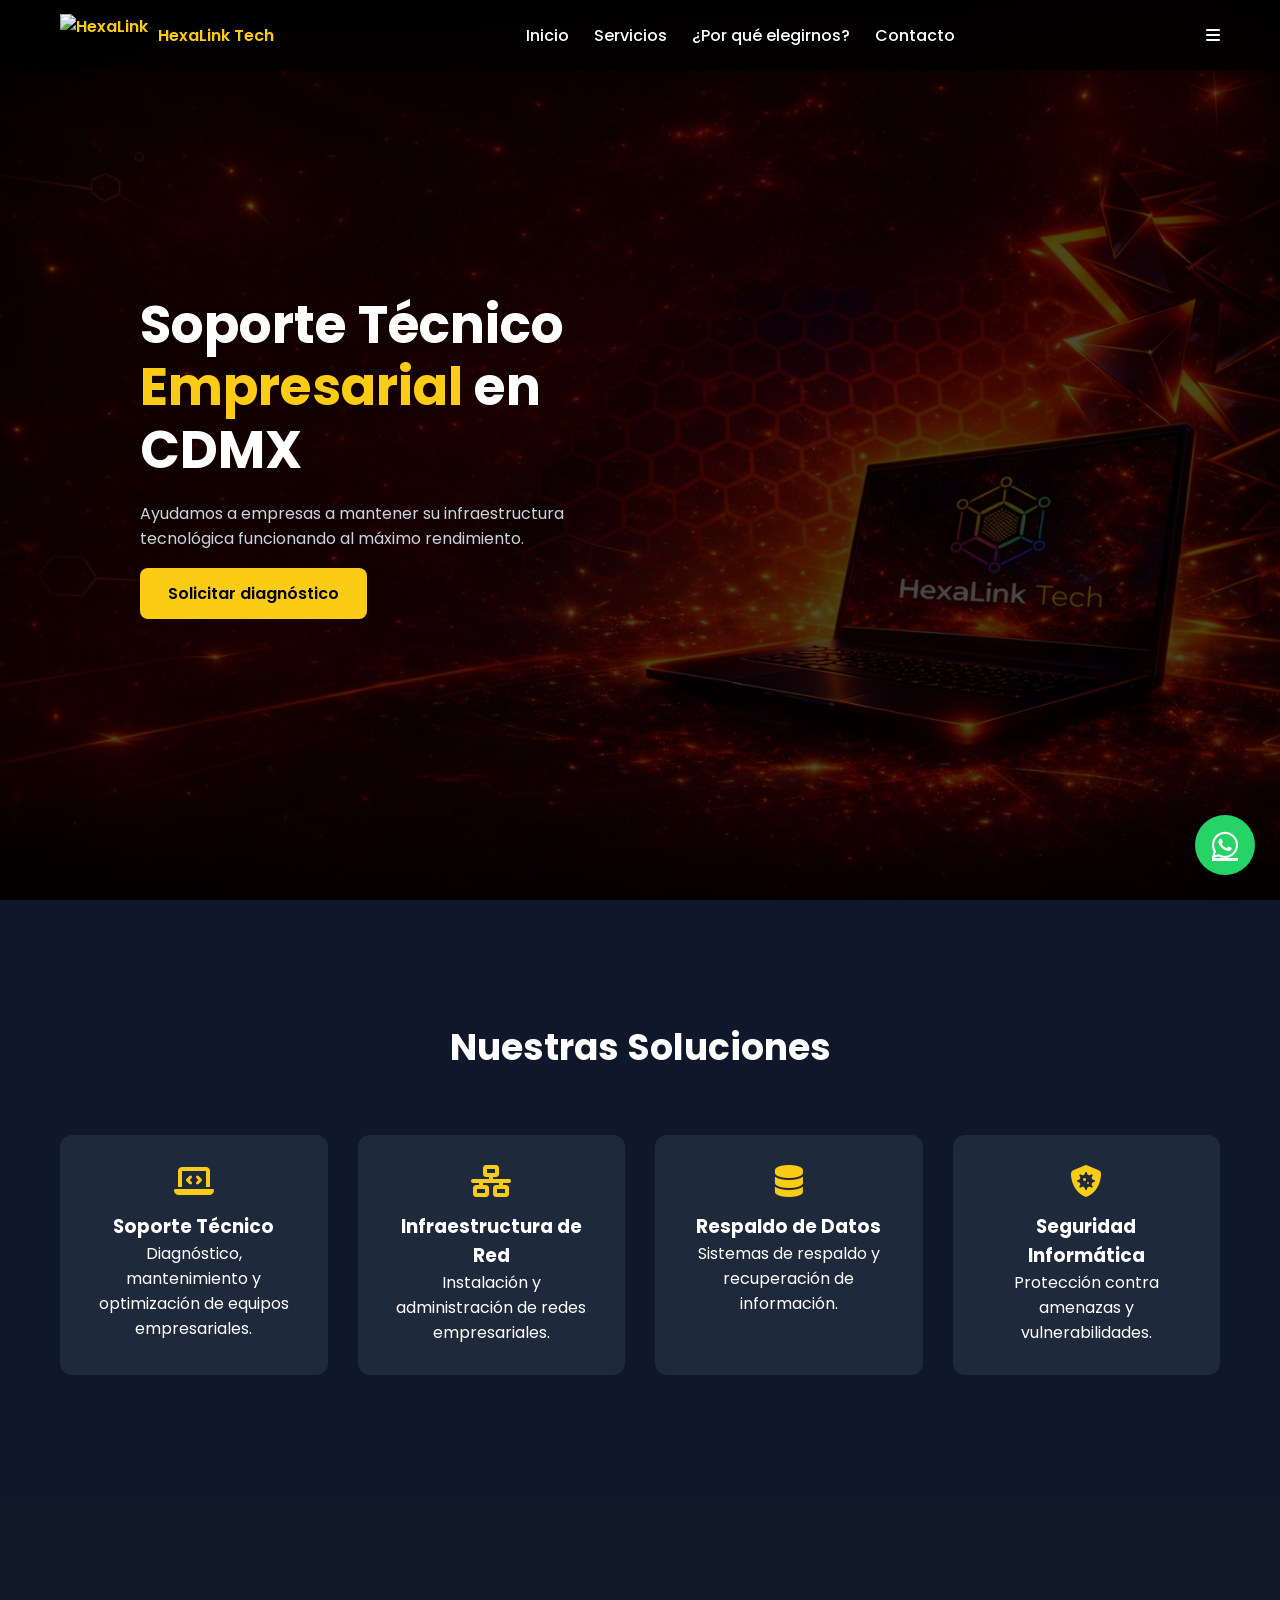
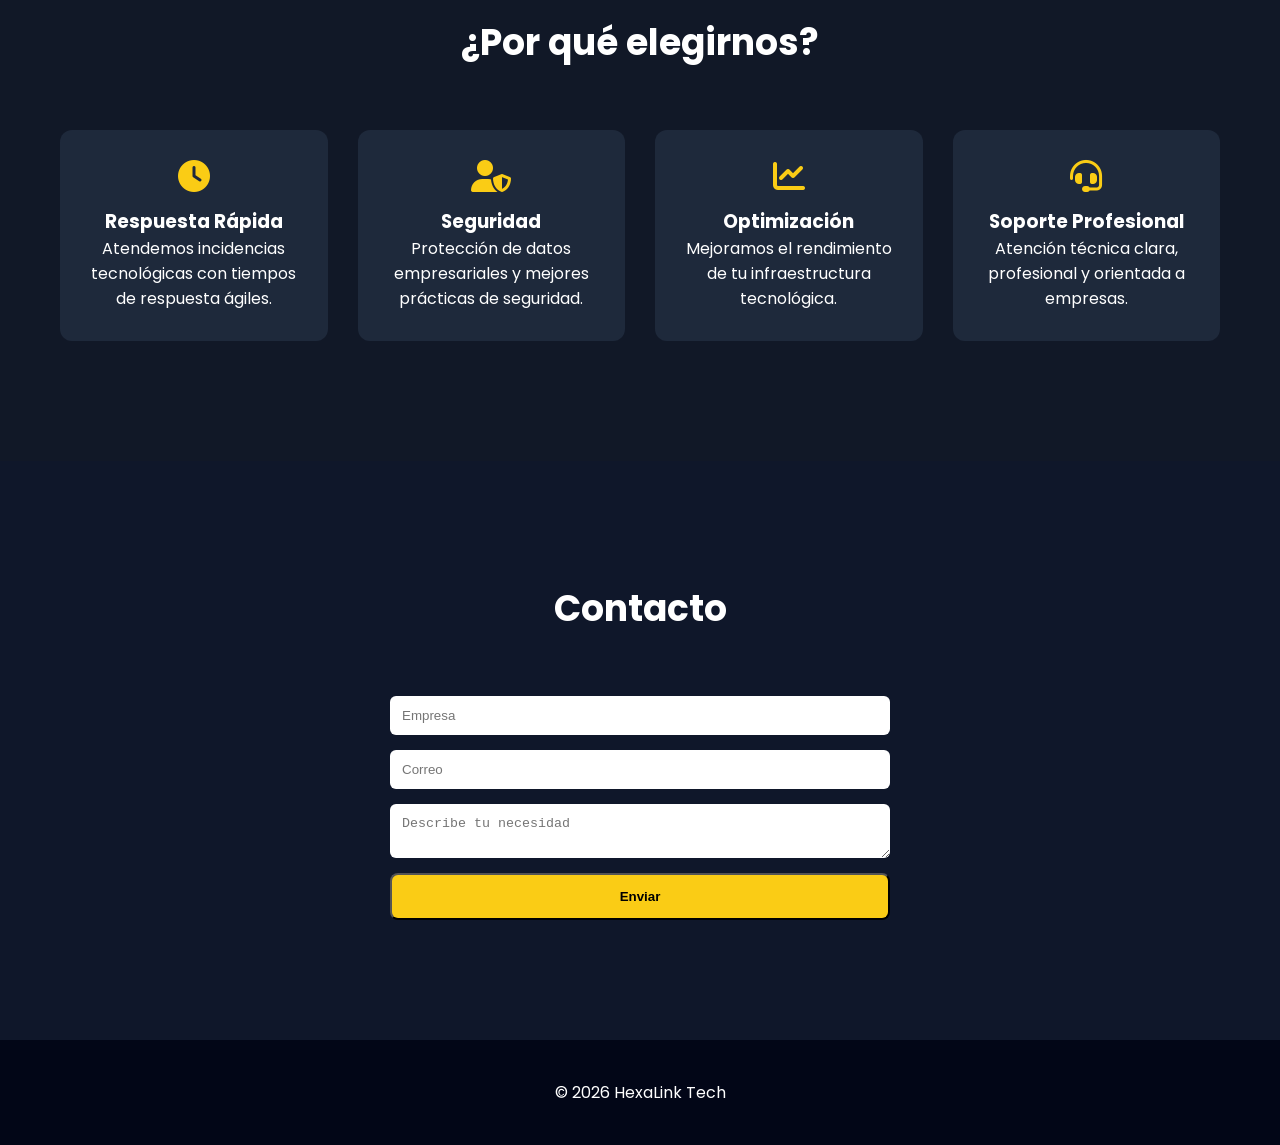
==== index.html @ 2cf56eae "Update WhatsApp link and button text in index.html" ====
<!DOCTYPE html>

<html lang="es">

<head>

<meta charset="UTF-8">
<meta name="viewport" content="width=device-width, initial-scale=1.0">

<title>HexaLink Tech | Soporte Técnico Empresarial</title>

<meta name="description" content="Soporte técnico empresarial en CDMX">

<link rel="icon" href="images/favicon.ico">

<link href="https://fonts.googleapis.com/css2?family=Poppins:wght@300;400;600;700&display=swap" rel="stylesheet">

<link rel="stylesheet" href="css/styles.css">

<link rel="stylesheet" href="https://cdnjs.cloudflare.com/ajax/libs/font-awesome/6.5.0/css/all.min.css">

</head>

<body>

<header class="header">

<div class="container nav-container">

<div class="logo">
<img src="images/hexalink-icon.svg" class="logo-img" alt="HexaLink">
<span>HexaLink Tech</span>
</div>

<nav class="nav" id="nav">

<a href="#inicio">Inicio</a> <a href="#servicios">Servicios</a> <a href="#porque">¿Por qué elegirnos?</a> <a href="#contacto">Contacto</a>

</nav>

<div class="menu-toggle" id="menu-toggle">
<i class="fas fa-bars"></i>
</div>

</div>

</header>

<section class="hero" id="inicio">

<div class="container hero-grid">

<div class="hero-content">

<h1>
Soporte Técnico <span>Empresarial</span> en CDMX
</h1>

<p>
Ayudamos a empresas a mantener su infraestructura tecnológica funcionando al máximo rendimiento.
</p>

<a href="#contacto" class="btn">Solicitar diagnóstico</a>

</div>

</div>

</section>

<section class="services" id="servicios">

<div class="container">

<h2 class="section-title">Nuestras Soluciones</h2>

<div class="services-grid">

<div class="card">
<i class="fas fa-laptop-code"></i>
<h3>Soporte Técnico</h3>
<p>Diagnóstico, mantenimiento y optimización de equipos empresariales.</p>
</div>

<div class="card">
<i class="fas fa-network-wired"></i>
<h3>Infraestructura de Red</h3>
<p>Instalación y administración de redes empresariales.</p>
</div>

<div class="card">
<i class="fas fa-database"></i>
<h3>Respaldo de Datos</h3>
<p>Sistemas de respaldo y recuperación de información.</p>
</div>

<div class="card">
<i class="fas fa-shield-virus"></i>
<h3>Seguridad Informática</h3>
<p>Protección contra amenazas y vulnerabilidades.</p>
</div>

</div>

</div>

</section>

<section class="why" id="porque">

<div class="container">

<h2 class="section-title">¿Por qué elegirnos?</h2>

<div class="services-grid">

<div class="card">
<i class="fas fa-clock"></i>
<h3>Respuesta Rápida</h3>
<p>Atendemos incidencias tecnológicas con tiempos de respuesta ágiles.</p>
</div>

<div class="card">
<i class="fas fa-user-shield"></i>
<h3>Seguridad</h3>
<p>Protección de datos empresariales y mejores prácticas de seguridad.</p>
</div>

<div class="card">
<i class="fas fa-chart-line"></i>
<h3>Optimización</h3>
<p>Mejoramos el rendimiento de tu infraestructura tecnológica.</p>
</div>

<div class="card">
<i class="fas fa-headset"></i>
<h3>Soporte Profesional</h3>
<p>Atención técnica clara, profesional y orientada a empresas.</p>
</div>

</div>

</div>

</section>

<section class="contact" id="contacto">

<div class="container">

<h2 class="section-title">Contacto</h2>

<form action="https://formsubmit.co/hexalink.tech@gmail.com" method="POST">

<input type="text" name="empresa" placeholder="Empresa" required>

<input type="email" name="correo" placeholder="Correo" required>

<textarea name="mensaje" placeholder="Describe tu necesidad"></textarea>

<button class="btn">Enviar</button>

</form>

</div>

</section>

<footer>

<div class="container">

<p>© 2026 HexaLink Tech</p>

</div>

</footer>

<a href="https://wa.me/521XXXXXXXXXX" class="whatsapp-btn" target="_blank">
<i class="fab fa-whatsapp"></i>
</a>

<script src="js/script.js"></script>

</body>
</html>
---- css/styles.css ----
*{
margin:0;
padding:0;
box-sizing:border-box;
}

body{
font-family:Poppins,sans-serif;
background:#0f172a;
color:white;
}

.container{
max-width:1200px;
margin:auto;
padding:0 20px;
}

/* NAVBAR */

.header{
position:fixed;
width:100%;
top:0;
background:rgba(0,0,0,0.7);
backdrop-filter:blur(10px);
z-index:1000;
}

.nav-container{
display:flex;
justify-content:space-between;
align-items:center;
height:70px;
}

.logo{
display:flex;
align-items:center;
gap:10px;
font-weight:600;
color:#facc15;
}

.logo-img{
height:42px;
background:transparent;
}

.nav{
display:flex;
gap:25px;
}

.nav a{
color:white;
text-decoration:none;
font-weight:500;
transition:.3s;
}

.nav a:hover

.menu-toggle{
display:none;
font-size:24px;
cursor:pointer;
}

/* HERO */

.hero{
min-height:100vh;
display:flex;
align-items:center;
background:url('../images/hero-bg.jpg') center/cover no-repeat fixed;
position:relative;
}

.hero::before{
content:"";
position:absolute;
inset:0;
background:rgba(0,0,0,0.7);
}

.hero-grid{
display:grid;
grid-template-columns:1fr 1fr;
align-items:center;
position:relative;
}

.hero-content{
max-width:500px;
}

.hero h1{
font-size:52px;
line-height:1.2;
margin-bottom:20px;
}

.hero span{
color:#facc15;
}

.hero p{
margin-bottom:30px;
color:#cbd5e1;
}

/* BUTTON */

.btn{
background:#facc15;
color:black;
padding:14px 28px;
border-radius:8px;
text-decoration:none;
font-weight:600;
transition:.3s;
}

.btn:hover{
transform:translateY(-2px);
box-shadow:0 10px 20px rgba(0,0,0,.4);
}

/* SERVICES */

.services{
padding:120px 0;
}

.why{
padding:120px 0;
background:#111827;
}

.section-title{
text-align:center;
margin-bottom:60px;
font-size:36px;
}

.services-grid{
display:grid;
grid-template-columns:repeat(auto-fit,minmax(250px,1fr));
gap:30px;
}

.card{
background:#1e293b;
padding:30px;
border-radius:12px;
text-align:center;
transition:.4s;
opacity:0;
transform:translateY(30px);
}

.card.show{
opacity:1;
transform:translateY(0);
}

.card i{
font-size:32px;
margin-bottom:15px;
color:#facc15;
}

.card:hover{
transform:translateY(-6px);
background:#293548;
}

/* CONTACT */

.contact{
padding:120px 0;
}

form{
max-width:500px;
margin:auto;
display:flex;
flex-direction:column;
gap:15px;
}

input,textarea{
padding:12px;
border:none;
border-radius:6px;
}

/* FOOTER */

footer{
padding:40px 0;
text-align:center;
background:#020617;
}

/* WHATSAPP */

.whatsapp-btn{
position:fixed;
bottom:25px;
right:25px;
width:60px;
height:60px;
background:#25D366;
color:white;
font-size:30px;
display:flex;
align-items:center;
justify-content:center;
border-radius:50%;
box-shadow:0 8px 20px rgba(0,0,0,0.4);
z-index:999;
transition:.3s;
}

.whatsapp-btn:hover{
transform:scale(1.1);
}

/* RESPONSIVE */

@media(max-width:900px){

.hero-grid{
grid-template-columns:1fr;
text-align:center;
}

.hero h1{
font-size:36px;
}

.nav{
position:absolute;
top:70px;
right:0;
background:#020617;
flex-direction:column;
width:200px;
padding:20px;
display:none;
}

.nav.active{
display:flex;
}

.menu-toggle{
display:block;
}

}
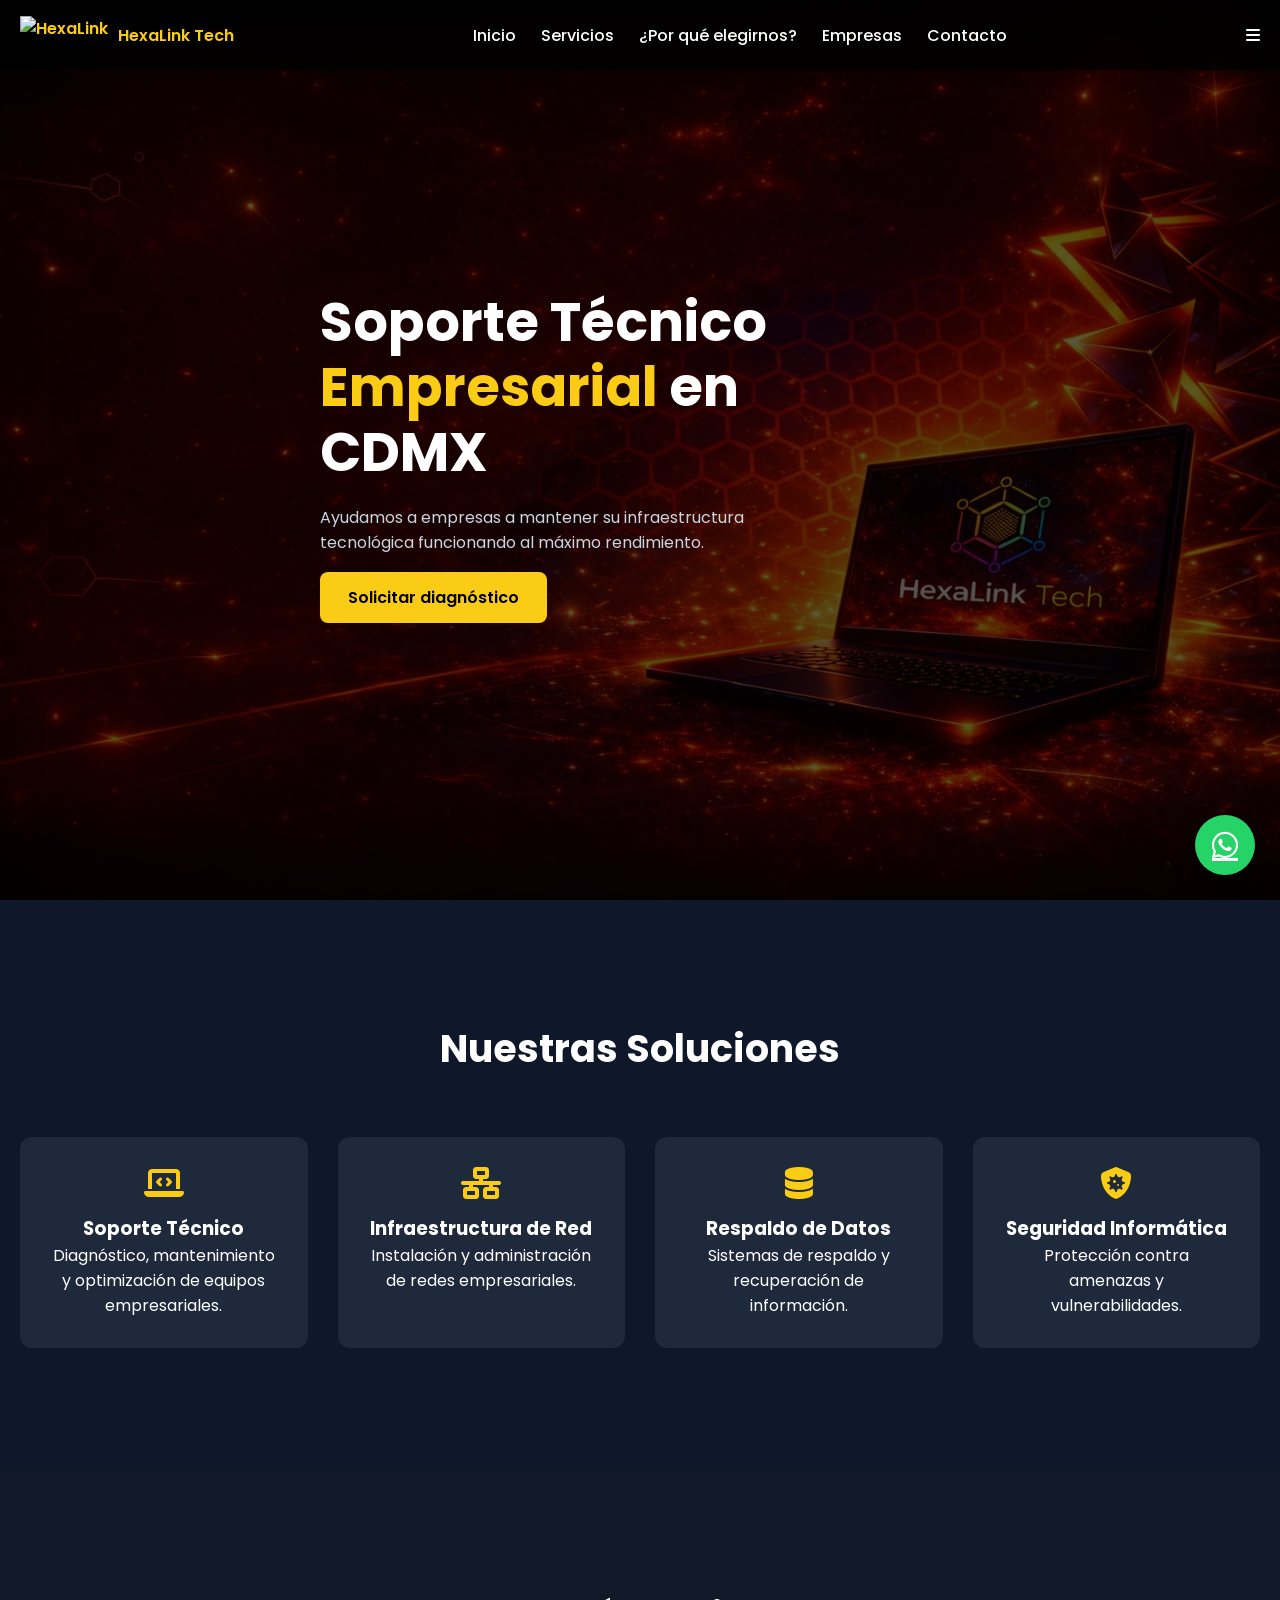
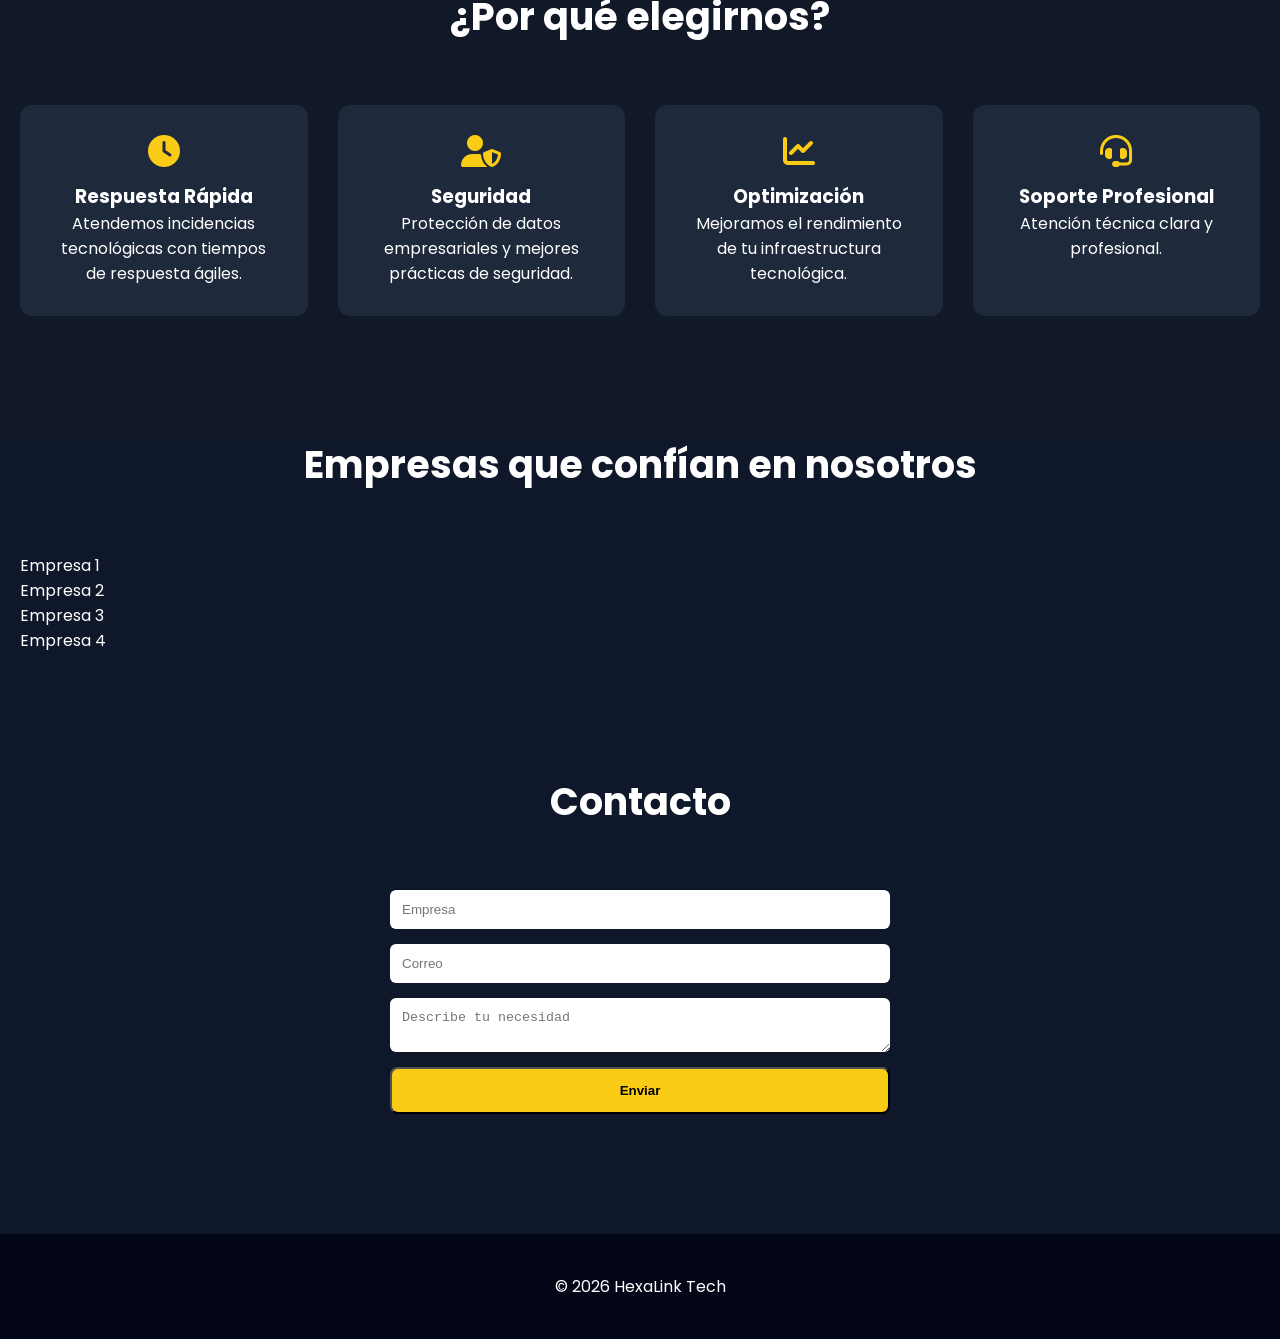
==== commit e6a7bc77: "Update navigation and add clients section Added a new section for client companies and updated navig" ====
--- a/index.html
+++ b/index.html
@@ -34,7 +34,7 @@
 
 <nav class="nav" id="nav">
 
-<a href="#inicio">Inicio</a> <a href="#servicios">Servicios</a> <a href="#porque">¿Por qué elegirnos?</a> <a href="#contacto">Contacto</a>
+<a href="#inicio">Inicio</a> <a href="#servicios">Servicios</a> <a href="#porque">¿Por qué elegirnos?</a> <a href="#clientes">Empresas</a> <a href="#contacto">Contacto</a>
 
 </nav>
 
@@ -47,6 +47,8 @@
 </header>
 
 <section class="hero" id="inicio">
+
+<canvas id="particles"></canvas>
 
 <div class="container hero-grid">
 
@@ -135,8 +137,27 @@
 <div class="card">
 <i class="fas fa-headset"></i>
 <h3>Soporte Profesional</h3>
-<p>Atención técnica clara, profesional y orientada a empresas.</p>
-</div>
+<p>Atención técnica clara y profesional.</p>
+</div>
+
+</div>
+
+</div>
+
+</section>
+
+<section class="clients" id="clientes">
+
+<div class="container">
+
+<h2 class="section-title">Empresas que confían en nosotros</h2>
+
+<div class="clients-grid">
+
+<div class="client">Empresa 1</div>
+<div class="client">Empresa 2</div>
+<div class="client">Empresa 3</div>
+<div class="client">Empresa 4</div>
 
 </div>
 
--- a/css/styles.css
+++ b/css/styles.css
@@ -4,6 +4,10 @@
 box-sizing:border-box;
 }
 
+html{
+scroll-behavior:smooth;
+}
+
 body{
 font-family:Poppins,sans-serif;
 background:#0f172a;
@@ -11,7 +15,7 @@
 }
 
 .container{
-max-width:1200px;
+max-width:1280px;
 margin:auto;
 padding:0 20px;
 }
@@ -43,8 +47,7 @@
 }
 
 .logo-img{
-height:42px;
-background:transparent;
+height:38px;
 }
 
 .nav{
@@ -81,7 +84,7 @@
 content:"";
 position:absolute;
 inset:0;
-background:rgba(0,0,0,0.7);
+background:rgba(0,0,0,0.65);
 }
 
 .hero-grid{
@@ -92,11 +95,11 @@
 }
 
 .hero-content{
-max-width:500px;
+max-width:520px;
 }
 
 .hero h1{
-font-size:52px;
+font-size:54px;
 line-height:1.2;
 margin-bottom:20px;
 }
@@ -123,7 +126,7 @@
 }
 
 .btn:hover{
-transform:translateY(-2px);
+transform:translateY(-3px);
 box-shadow:0 10px 20px rgba(0,0,0,.4);
 }
 
@@ -141,7 +144,7 @@
 .section-title{
 text-align:center;
 margin-bottom:60px;
-font-size:36px;
+font-size:38px;
 }
 
 .services-grid{
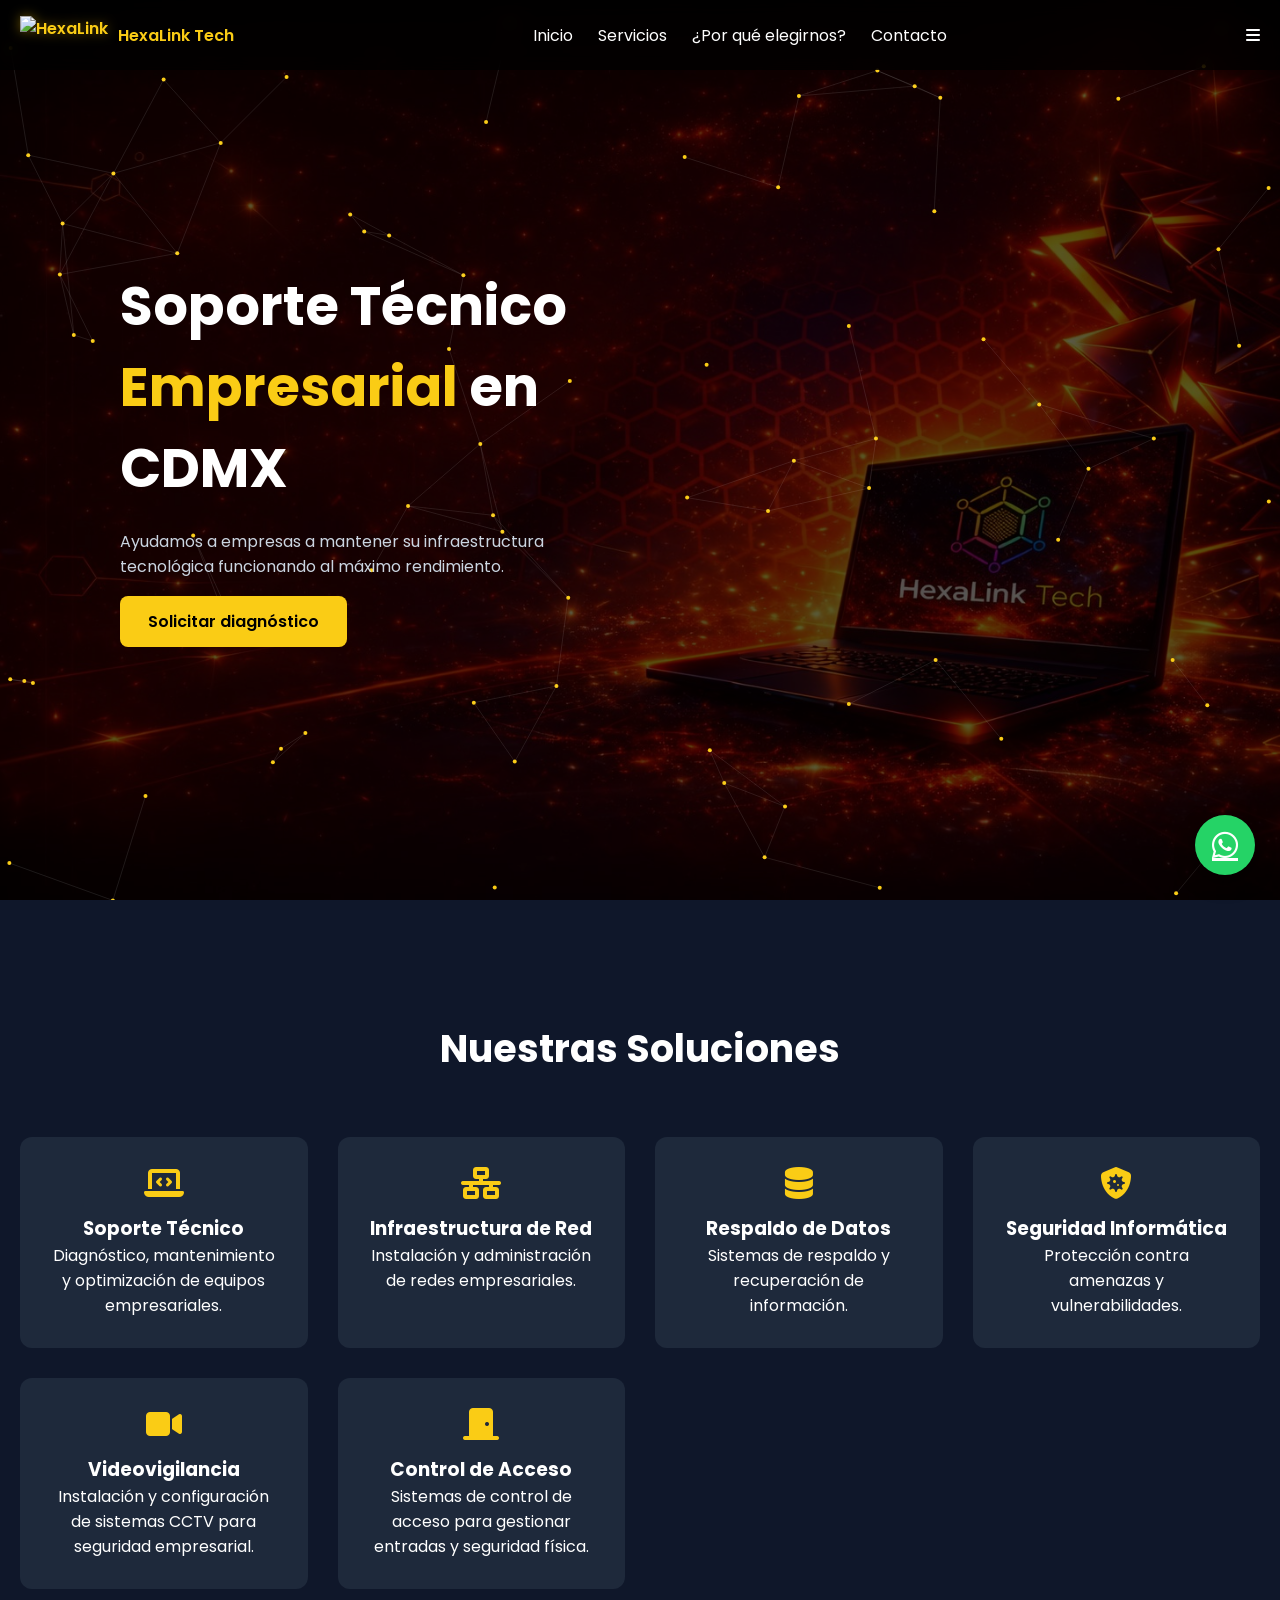
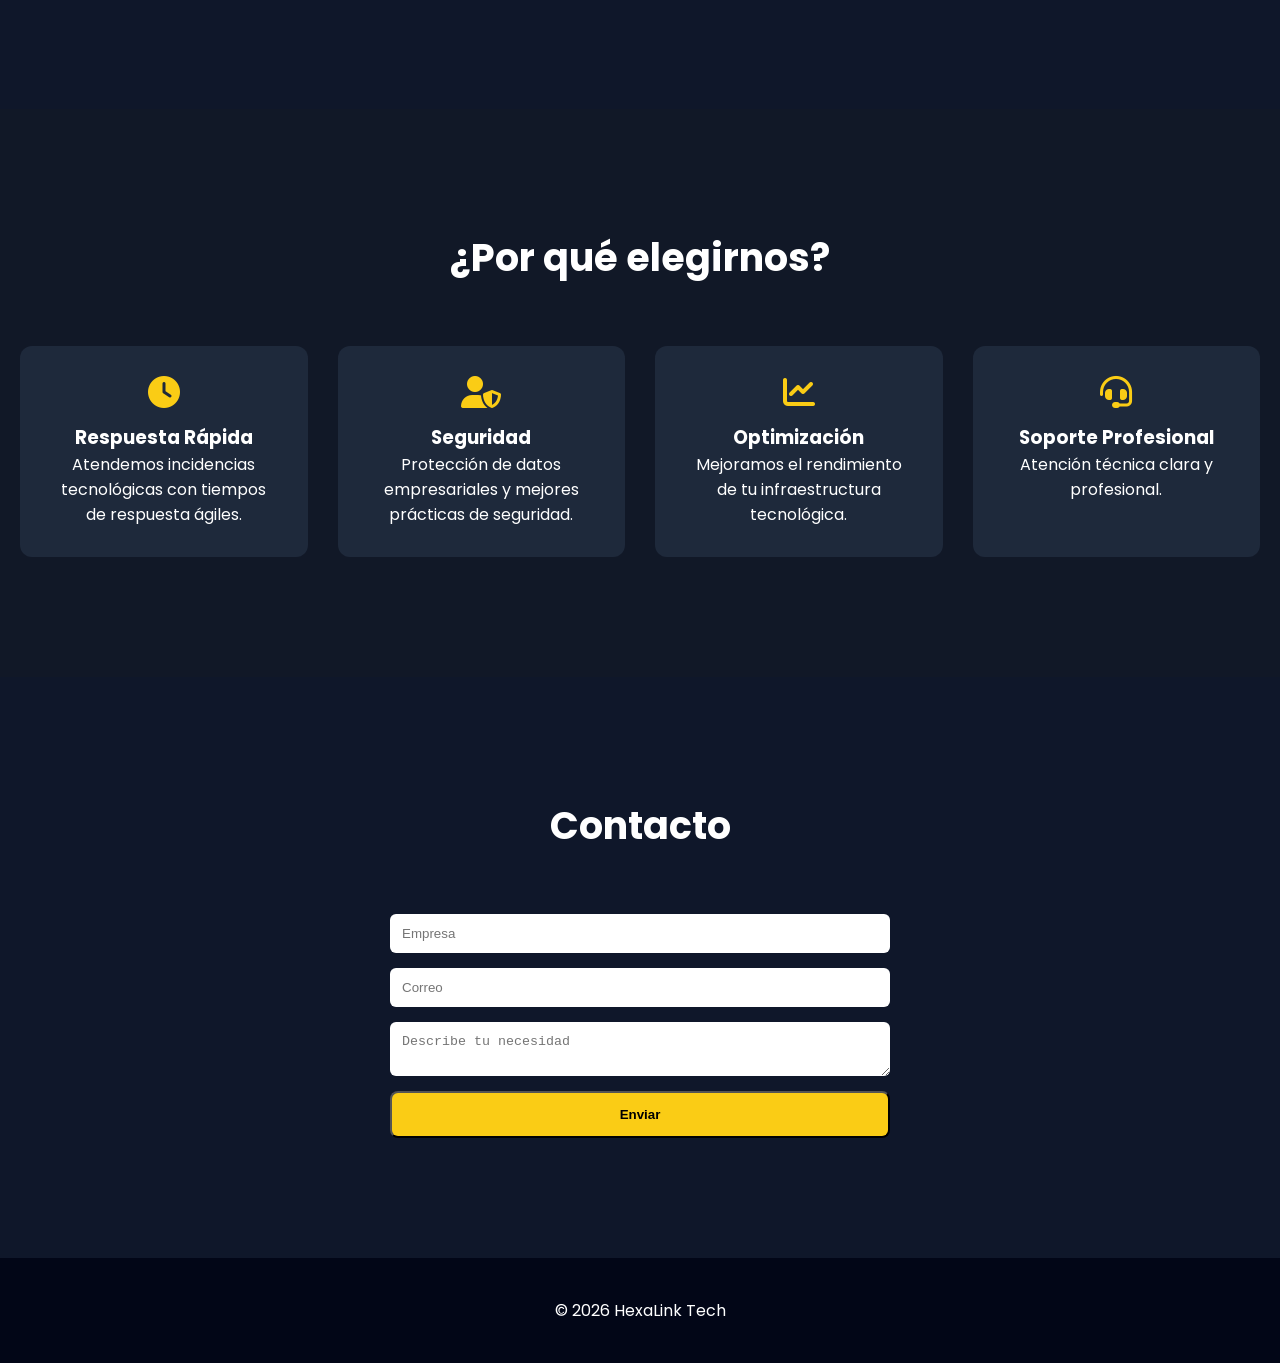
==== commit 10a7bd3f: "Update services and remove clients section Removed the clients section and added new services relate" ====
--- a/index.html
+++ b/index.html
@@ -34,7 +34,7 @@
 
 <nav class="nav" id="nav">
 
-<a href="#inicio">Inicio</a> <a href="#servicios">Servicios</a> <a href="#porque">¿Por qué elegirnos?</a> <a href="#clientes">Empresas</a> <a href="#contacto">Contacto</a>
+<a href="#inicio">Inicio</a> <a href="#servicios">Servicios</a> <a href="#porque">¿Por qué elegirnos?</a> <a href="#contacto">Contacto</a>
 
 </nav>
 
@@ -102,6 +102,18 @@
 <p>Protección contra amenazas y vulnerabilidades.</p>
 </div>
 
+<div class="card">
+<i class="fas fa-video"></i>
+<h3>Videovigilancia</h3>
+<p>Instalación y configuración de sistemas CCTV para seguridad empresarial.</p>
+</div>
+
+<div class="card">
+<i class="fas fa-door-closed"></i>
+<h3>Control de Acceso</h3>
+<p>Sistemas de control de acceso para gestionar entradas y seguridad física.</p>
+</div>
+
 </div>
 
 </div>
@@ -146,25 +158,6 @@
 
 </section>
 
-<section class="clients" id="clientes">
-
-<div class="container">
-
-<h2 class="section-title">Empresas que confían en nosotros</h2>
-
-<div class="clients-grid">
-
-<div class="client">Empresa 1</div>
-<div class="client">Empresa 2</div>
-<div class="client">Empresa 3</div>
-<div class="client">Empresa 4</div>
-
-</div>
-
-</div>
-
-</section>
-
 <section class="contact" id="contacto">
 
 <div class="container">
--- a/css/styles.css
+++ b/css/styles.css
@@ -19,8 +19,6 @@
 margin:auto;
 padding:0 20px;
 }
-
-/* NAVBAR */
 
 .header{
 position:fixed;
@@ -48,6 +46,12 @@
 
 .logo-img{
 height:38px;
+filter:drop-shadow(0 0 6px rgba(255,200,0,0.4));
+transition:0.3s;
+}
+
+.logo-img:hover{
+filter:drop-shadow(0 0 12px rgba(255,200,0,0.9));
 }
 
 .nav{
@@ -58,8 +62,7 @@
 .nav a{
 color:white;
 text-decoration:none;
-font-weight:500;
-transition:.3s;
+transition:0.3s;
 }
 
 .nav a:hover
@@ -69,8 +72,6 @@
 font-size:24px;
 cursor:pointer;
 }
-
-/* HERO */
 
 .hero{
 min-height:100vh;
@@ -96,11 +97,12 @@
 
 .hero-content{
 max-width:520px;
+position:relative;
+z-index:2;
 }
 
 .hero h1{
 font-size:54px;
-line-height:1.2;
 margin-bottom:20px;
 }
 
@@ -112,8 +114,6 @@
 margin-bottom:30px;
 color:#cbd5e1;
 }
-
-/* BUTTON */
 
 .btn{
 background:#facc15;
@@ -122,15 +122,13 @@
 border-radius:8px;
 text-decoration:none;
 font-weight:600;
-transition:.3s;
+transition:0.3s;
 }
 
 .btn:hover{
 transform:translateY(-3px);
-box-shadow:0 10px 20px rgba(0,0,0,.4);
-}
-
-/* SERVICES */
+box-shadow:0 0 20px rgba(250,204,21,0.6);
+}
 
 .services{
 padding:120px 0;
@@ -179,7 +177,30 @@
 background:#293548;
 }
 
-/* CONTACT */
+.clients{
+padding:100px 0;
+background:#0b1220;
+}
+
+.clients-grid{
+display:grid;
+grid-template-columns:repeat(auto-fit,minmax(200px,1fr));
+gap:30px;
+}
+
+.client{
+padding:30px;
+border:1px solid rgba(255,255,255,0.05);
+border-radius:10px;
+text-align:center;
+color:#94a3b8;
+transition:0.3s;
+}
+
+.client:hover{
+border-color:#facc15;
+color:white;
+}
 
 .contact{
 padding:120px 0;
@@ -199,15 +220,11 @@
 border-radius:6px;
 }
 
-/* FOOTER */
-
 footer{
 padding:40px 0;
 text-align:center;
 background:#020617;
 }
-
-/* WHATSAPP */
 
 .whatsapp-btn{
 position:fixed;
@@ -224,14 +241,16 @@
 border-radius:50%;
 box-shadow:0 8px 20px rgba(0,0,0,0.4);
 z-index:999;
-transition:.3s;
-}
-
-.whatsapp-btn:hover{
-transform:scale(1.1);
-}
-
-/* RESPONSIVE */
+}
+
+#particles{
+position:absolute;
+top:0;
+left:0;
+width:100%;
+height:100%;
+z-index:0;
+}
 
 @media(max-width:900px){
 
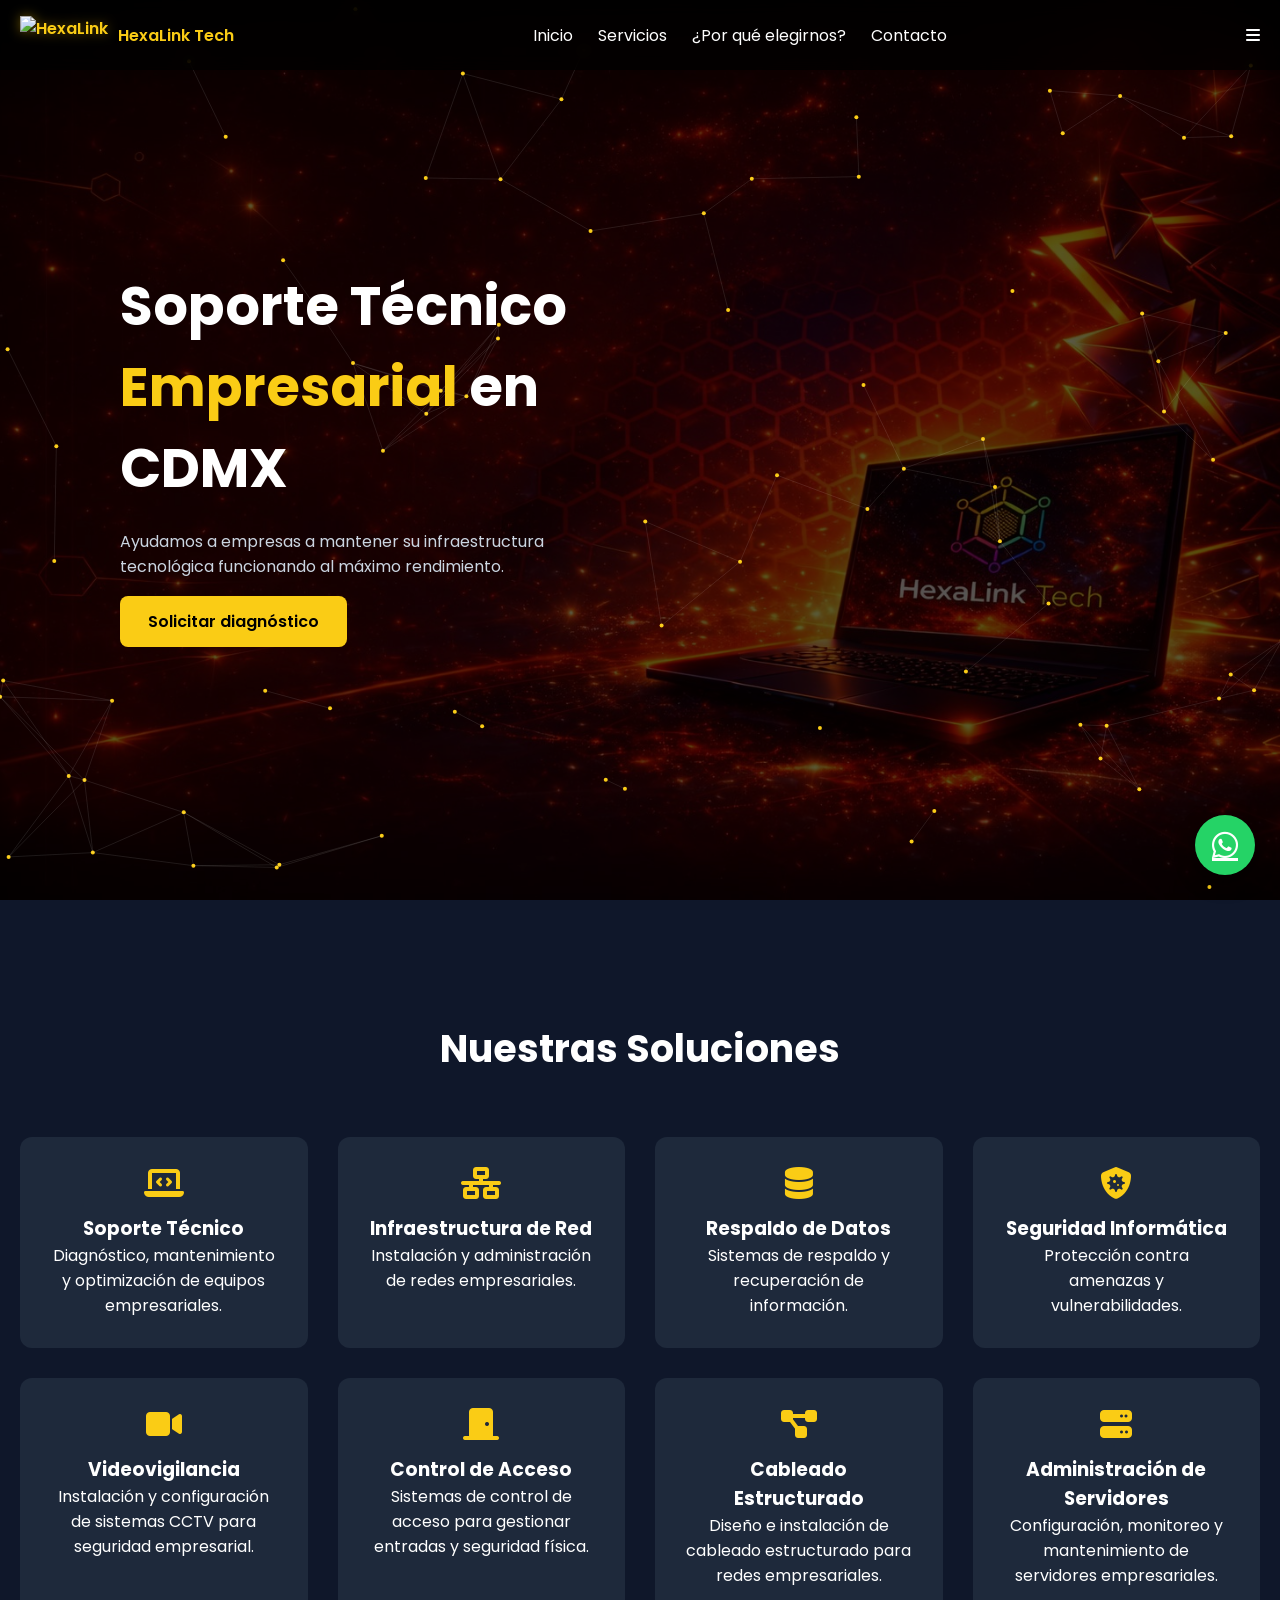
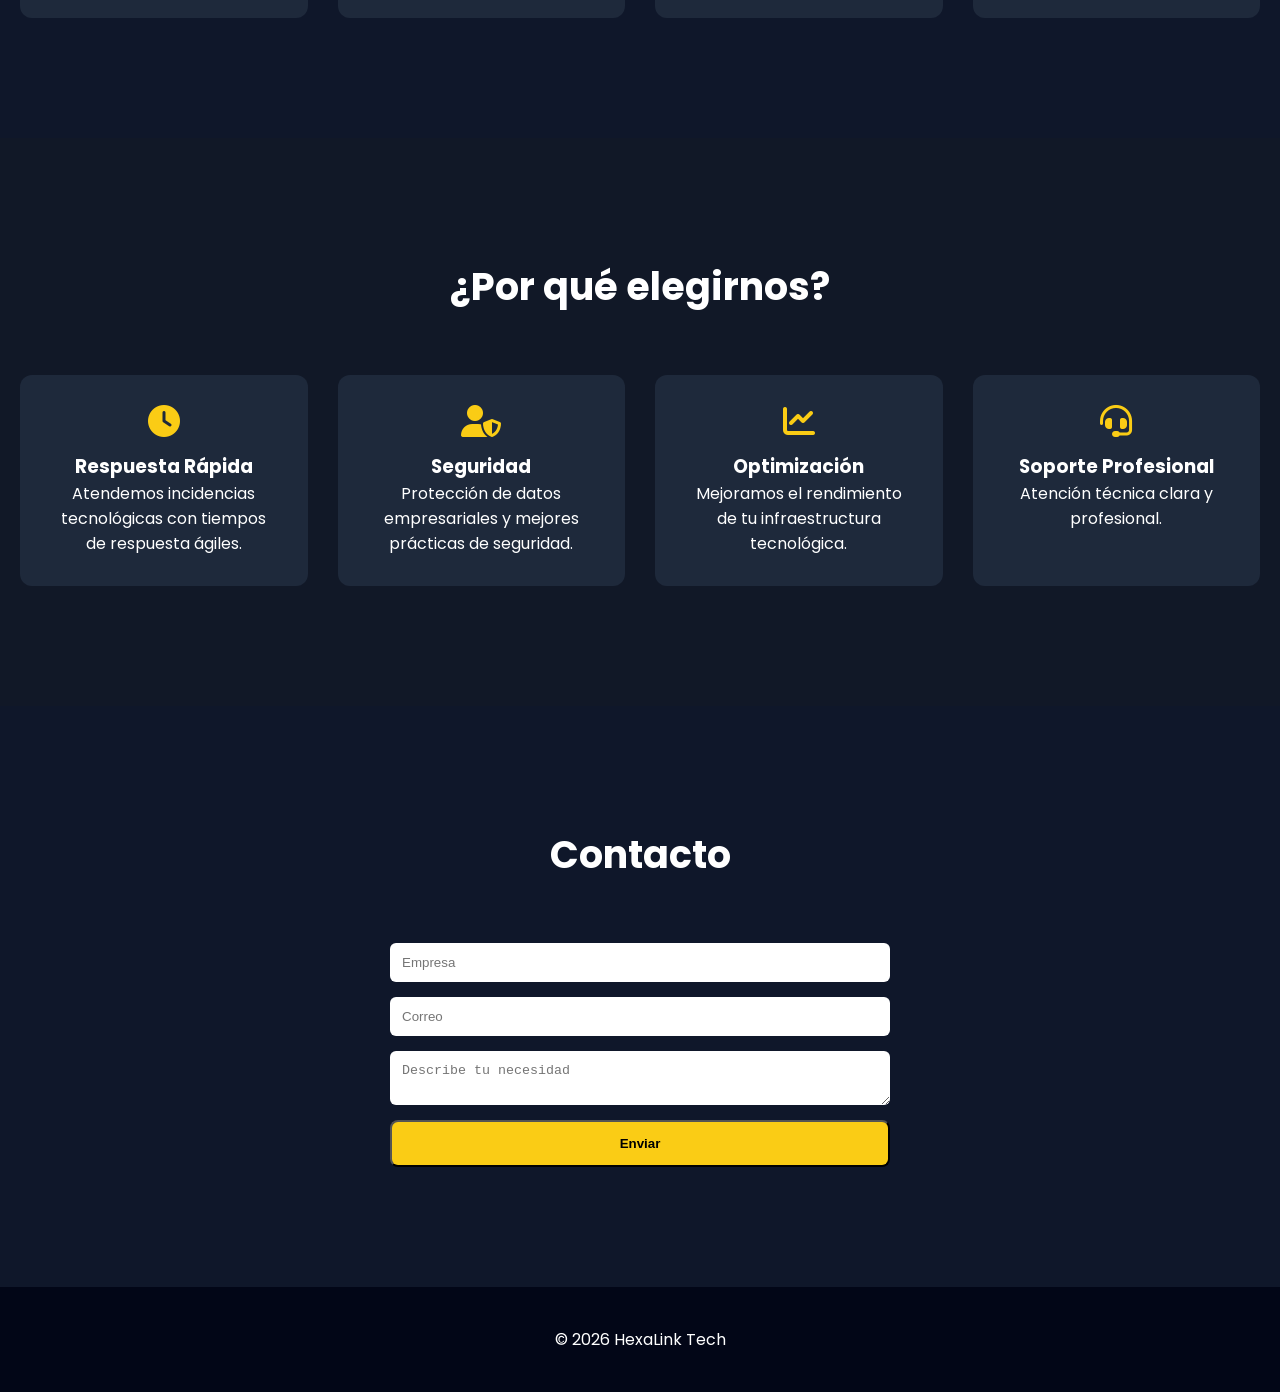
==== commit 81d2159a: "Add new service cards to index.html" ====
--- a/index.html
+++ b/index.html
@@ -114,6 +114,18 @@
 <p>Sistemas de control de acceso para gestionar entradas y seguridad física.</p>
 </div>
 
+<div class="card">
+<i class="fas fa-project-diagram"></i>
+<h3>Cableado Estructurado</h3>
+<p>Diseño e instalación de cableado estructurado para redes empresariales.</p>
+</div>
+
+<div class="card">
+<i class="fas fa-server"></i>
+<h3>Administración de Servidores</h3>
+<p>Configuración, monitoreo y mantenimiento de servidores empresariales.</p>
+</div>
+
 </div>
 
 </div>
@@ -183,9 +195,7 @@
 <footer>
 
 <div class="container">
-
 <p>© 2026 HexaLink Tech</p>
-
 </div>
 
 </footer>
--- a/css/styles.css
+++ b/css/styles.css
@@ -175,31 +175,6 @@
 .card:hover{
 transform:translateY(-6px);
 background:#293548;
-}
-
-.clients{
-padding:100px 0;
-background:#0b1220;
-}
-
-.clients-grid{
-display:grid;
-grid-template-columns:repeat(auto-fit,minmax(200px,1fr));
-gap:30px;
-}
-
-.client{
-padding:30px;
-border:1px solid rgba(255,255,255,0.05);
-border-radius:10px;
-text-align:center;
-color:#94a3b8;
-transition:0.3s;
-}
-
-.client:hover{
-border-color:#facc15;
-color:white;
 }
 
 .contact{
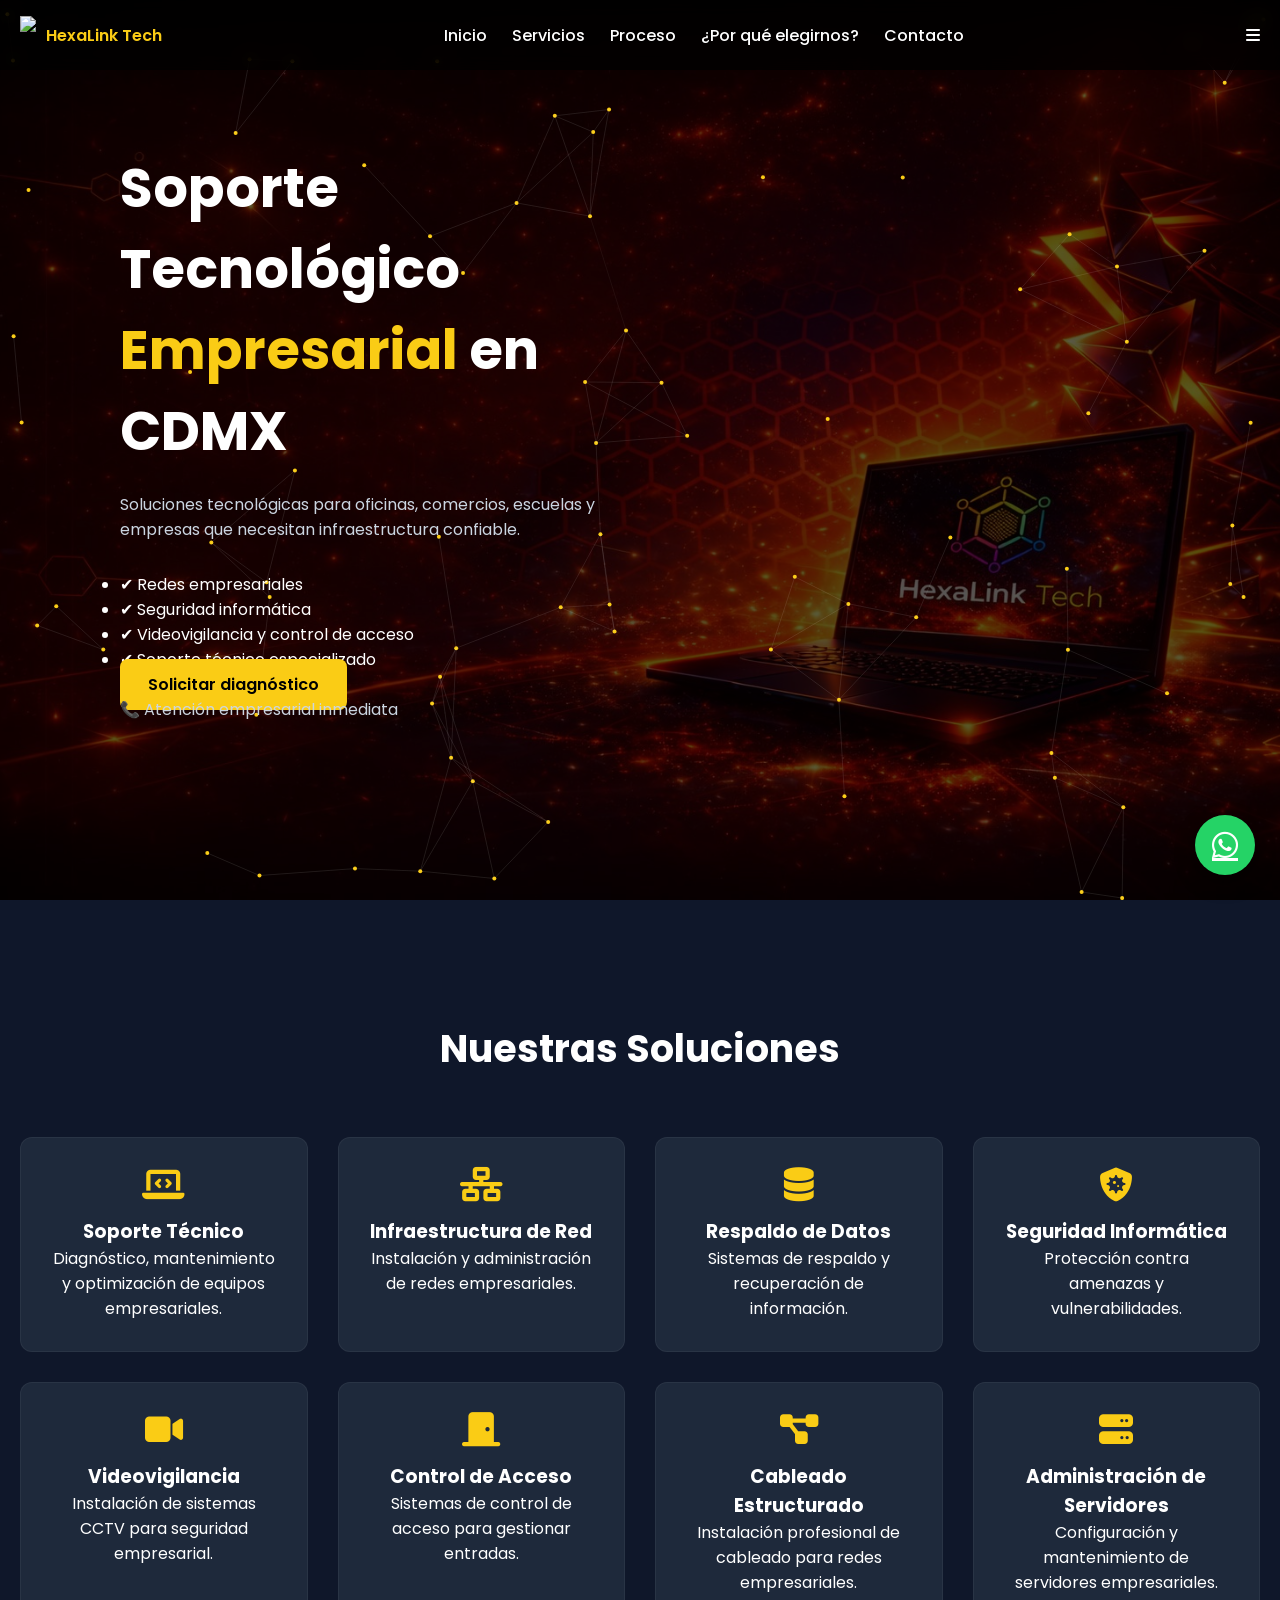
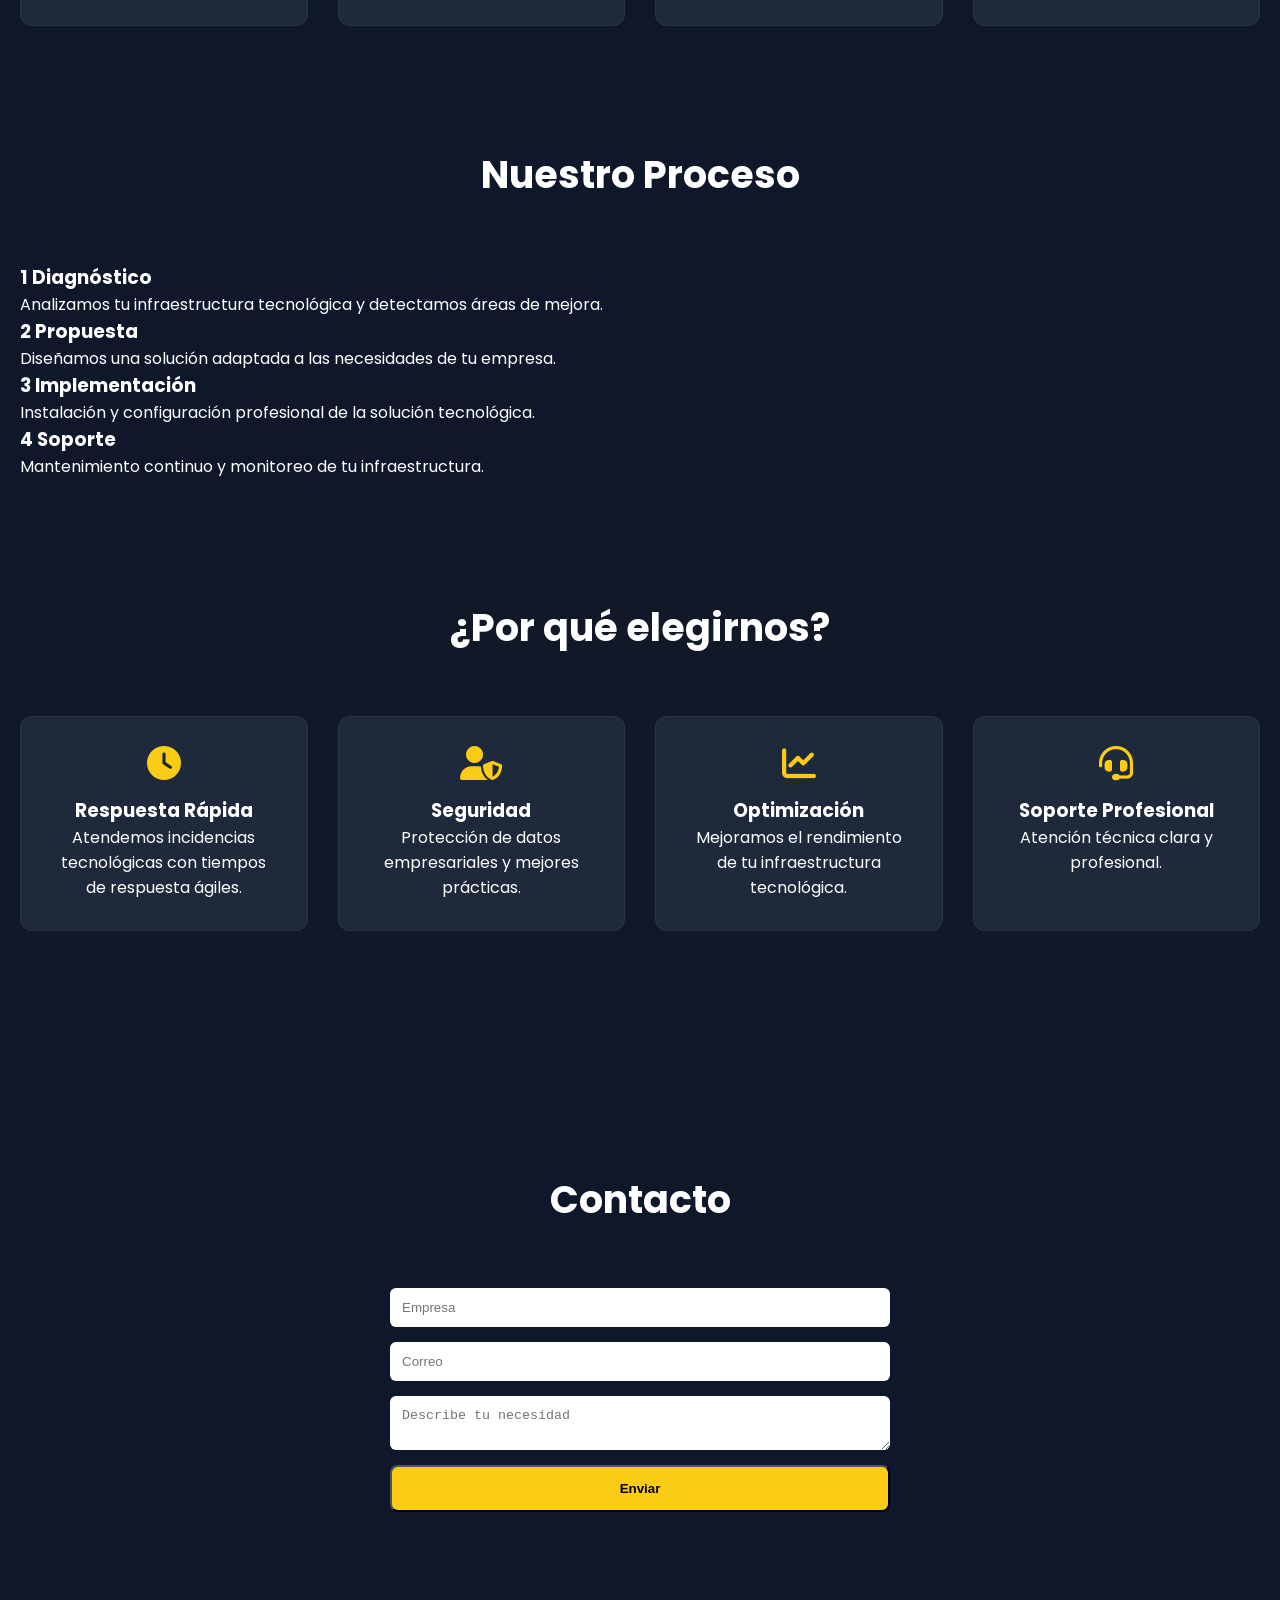
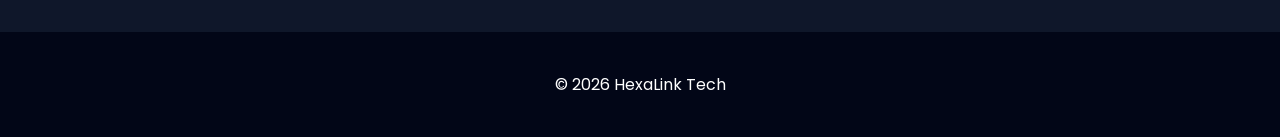
==== commit 39fd8115: "Improve SEO and content clarity in index.html Updated the title and meta tags for better SEO. Enhanc" ====
--- a/index.html
+++ b/index.html
@@ -7,9 +7,11 @@
 <meta charset="UTF-8">
 <meta name="viewport" content="width=device-width, initial-scale=1.0">
 
-<title>HexaLink Tech | Soporte Técnico Empresarial</title>
-
-<meta name="description" content="Soporte técnico empresarial en CDMX">
+<title>HexaLink Tech | Soporte Tecnológico Empresarial en CDMX</title>
+
+<meta name="description" content="Soporte tecnológico empresarial en CDMX. Redes, servidores, seguridad informática, videovigilancia y control de acceso para empresas.">
+
+<meta name="keywords" content="soporte técnico empresarial CDMX, servicios TI empresas, redes empresariales, videovigilancia empresarial, control de acceso empresas">
 
 <link rel="icon" href="images/favicon.ico">
 
@@ -28,13 +30,13 @@
 <div class="container nav-container">
 
 <div class="logo">
-<img src="images/hexalink-icon.svg" class="logo-img" alt="HexaLink">
+<img src="images/hexalink-icon.svg" class="logo-img">
 <span>HexaLink Tech</span>
 </div>
 
 <nav class="nav" id="nav">
 
-<a href="#inicio">Inicio</a> <a href="#servicios">Servicios</a> <a href="#porque">¿Por qué elegirnos?</a> <a href="#contacto">Contacto</a>
+<a href="#inicio">Inicio</a> <a href="#servicios">Servicios</a> <a href="#proceso">Proceso</a> <a href="#porque">¿Por qué elegirnos?</a> <a href="#contacto">Contacto</a>
 
 </nav>
 
@@ -55,14 +57,23 @@
 <div class="hero-content">
 
 <h1>
-Soporte Técnico <span>Empresarial</span> en CDMX
+Soporte Tecnológico <span>Empresarial</span> en CDMX
 </h1>
 
 <p>
-Ayudamos a empresas a mantener su infraestructura tecnológica funcionando al máximo rendimiento.
+Soluciones tecnológicas para oficinas, comercios, escuelas y empresas que necesitan infraestructura confiable.
 </p>
 
+<ul class="hero-list">
+<li>✔ Redes empresariales</li>
+<li>✔ Seguridad informática</li>
+<li>✔ Videovigilancia y control de acceso</li>
+<li>✔ Soporte técnico especializado</li>
+</ul>
+
 <a href="#contacto" class="btn">Solicitar diagnóstico</a>
+
+<p class="hero-contact">📞 Atención empresarial inmediata</p>
 
 </div>
 
@@ -105,25 +116,59 @@
 <div class="card">
 <i class="fas fa-video"></i>
 <h3>Videovigilancia</h3>
-<p>Instalación y configuración de sistemas CCTV para seguridad empresarial.</p>
+<p>Instalación de sistemas CCTV para seguridad empresarial.</p>
 </div>
 
 <div class="card">
 <i class="fas fa-door-closed"></i>
 <h3>Control de Acceso</h3>
-<p>Sistemas de control de acceso para gestionar entradas y seguridad física.</p>
+<p>Sistemas de control de acceso para gestionar entradas.</p>
 </div>
 
 <div class="card">
 <i class="fas fa-project-diagram"></i>
 <h3>Cableado Estructurado</h3>
-<p>Diseño e instalación de cableado estructurado para redes empresariales.</p>
+<p>Instalación profesional de cableado para redes empresariales.</p>
 </div>
 
 <div class="card">
 <i class="fas fa-server"></i>
 <h3>Administración de Servidores</h3>
-<p>Configuración, monitoreo y mantenimiento de servidores empresariales.</p>
+<p>Configuración y mantenimiento de servidores empresariales.</p>
+</div>
+
+</div>
+
+</div>
+
+</section>
+
+<section class="process" id="proceso">
+
+<div class="container">
+
+<h2 class="section-title">Nuestro Proceso</h2>
+
+<div class="process-grid">
+
+<div class="step">
+<h3>1 Diagnóstico</h3>
+<p>Analizamos tu infraestructura tecnológica y detectamos áreas de mejora.</p>
+</div>
+
+<div class="step">
+<h3>2 Propuesta</h3>
+<p>Diseñamos una solución adaptada a las necesidades de tu empresa.</p>
+</div>
+
+<div class="step">
+<h3>3 Implementación</h3>
+<p>Instalación y configuración profesional de la solución tecnológica.</p>
+</div>
+
+<div class="step">
+<h3>4 Soporte</h3>
+<p>Mantenimiento continuo y monitoreo de tu infraestructura.</p>
 </div>
 
 </div>
@@ -149,7 +194,7 @@
 <div class="card">
 <i class="fas fa-user-shield"></i>
 <h3>Seguridad</h3>
-<p>Protección de datos empresariales y mejores prácticas de seguridad.</p>
+<p>Protección de datos empresariales y mejores prácticas.</p>
 </div>
 
 <div class="card">
@@ -179,7 +224,6 @@
 <form action="https://formsubmit.co/hexalink.tech@gmail.com" method="POST">
 
 <input type="text" name="empresa" placeholder="Empresa" required>
-
 <input type="email" name="correo" placeholder="Correo" required>
 
 <textarea name="mensaje" placeholder="Describe tu necesidad"></textarea>
--- a/css/styles.css
+++ b/css/styles.css
@@ -19,6 +19,8 @@
 margin:auto;
 padding:0 20px;
 }
+
+/* NAVBAR */
 
 .header{
 position:fixed;
@@ -46,12 +48,6 @@
 
 .logo-img{
 height:38px;
-filter:drop-shadow(0 0 6px rgba(255,200,0,0.4));
-transition:0.3s;
-}
-
-.logo-img:hover{
-filter:drop-shadow(0 0 12px rgba(255,200,0,0.9));
 }
 
 .nav{
@@ -62,6 +58,7 @@
 .nav a{
 color:white;
 text-decoration:none;
+font-weight:500;
 transition:0.3s;
 }
 
@@ -73,12 +70,20 @@
 cursor:pointer;
 }
 
+/* HERO */
+
 .hero{
 min-height:100vh;
 display:flex;
 align-items:center;
-background:url('../images/hero-bg.jpg') center/cover no-repeat fixed;
+background:url('../images/hero-bg.jpg') center/cover no-repeat;
 position:relative;
+}
+
+@media(min-width:900px){
+.hero{
+background-attachment:fixed;
+}
 }
 
 .hero::before{
@@ -97,7 +102,6 @@
 
 .hero-content{
 max-width:520px;
-position:relative;
 z-index:2;
 }
 
@@ -114,6 +118,8 @@
 margin-bottom:30px;
 color:#cbd5e1;
 }
+
+/* BOTON */
 
 .btn{
 background:#facc15;
@@ -130,6 +136,8 @@
 box-shadow:0 0 20px rgba(250,204,21,0.6);
 }
 
+/* SERVICIOS */
+
 .services{
 padding:120px 0;
 }
@@ -150,15 +158,18 @@
 grid-template-columns:repeat(auto-fit,minmax(250px,1fr));
 gap:30px;
 }
+
+/* CARDS */
 
 .card{
 background:#1e293b;
 padding:30px;
 border-radius:12px;
 text-align:center;
-transition:.4s;
+transition:.35s;
 opacity:0;
 transform:translateY(30px);
+border:1px solid rgba(255,255,255,0.05);
 }
 
 .card.show{
@@ -167,15 +178,26 @@
 }
 
 .card i{
-font-size:32px;
+font-size:34px;
 margin-bottom:15px;
 color:#facc15;
+transition:0.3s;
 }
 
 .card:hover{
-transform:translateY(-6px);
-background:#293548;
-}
+transform:translateY(-8px) scale(1.02);
+background:#263449;
+box-shadow:0 0 25px rgba(250,204,21,0.25);
+}
+
+.card:hover i{
+transform:scale(1.2);
+text-shadow:
+0 0 6px rgba(250,204,21,0.8),
+0 0 14px rgba(250,204,21,0.5);
+}
+
+/* CONTACTO */
 
 .contact{
 padding:120px 0;
@@ -195,11 +217,15 @@
 border-radius:6px;
 }
 
+/* FOOTER */
+
 footer{
 padding:40px 0;
 text-align:center;
 background:#020617;
 }
+
+/* WHATSAPP */
 
 .whatsapp-btn{
 position:fixed;
@@ -218,6 +244,8 @@
 z-index:999;
 }
 
+/* PARTICLES */
+
 #particles{
 position:absolute;
 top:0;
@@ -227,7 +255,14 @@
 z-index:0;
 }
 
+/* RESPONSIVE */
+
 @media(max-width:900px){
+
+.hero{
+padding-top:120px;
+min-height:80vh;
+}
 
 .hero-grid{
 grid-template-columns:1fr;
@@ -235,7 +270,16 @@
 }
 
 .hero h1{
-font-size:36px;
+font-size:34px;
+}
+
+.hero p{
+font-size:15px;
+}
+
+.services-grid{
+grid-template-columns:1fr;
+gap:22px;
 }
 
 .nav{
@@ -244,7 +288,7 @@
 right:0;
 background:#020617;
 flex-direction:column;
-width:200px;
+width:220px;
 padding:20px;
 display:none;
 }
@@ -258,3 +302,19 @@
 }
 
 }
+
+@media(max-width:480px){
+
+.hero h1{
+font-size:28px;
+}
+
+.section-title{
+font-size:28px;
+}
+
+.logo span{
+font-size:14px;
+}
+
+}
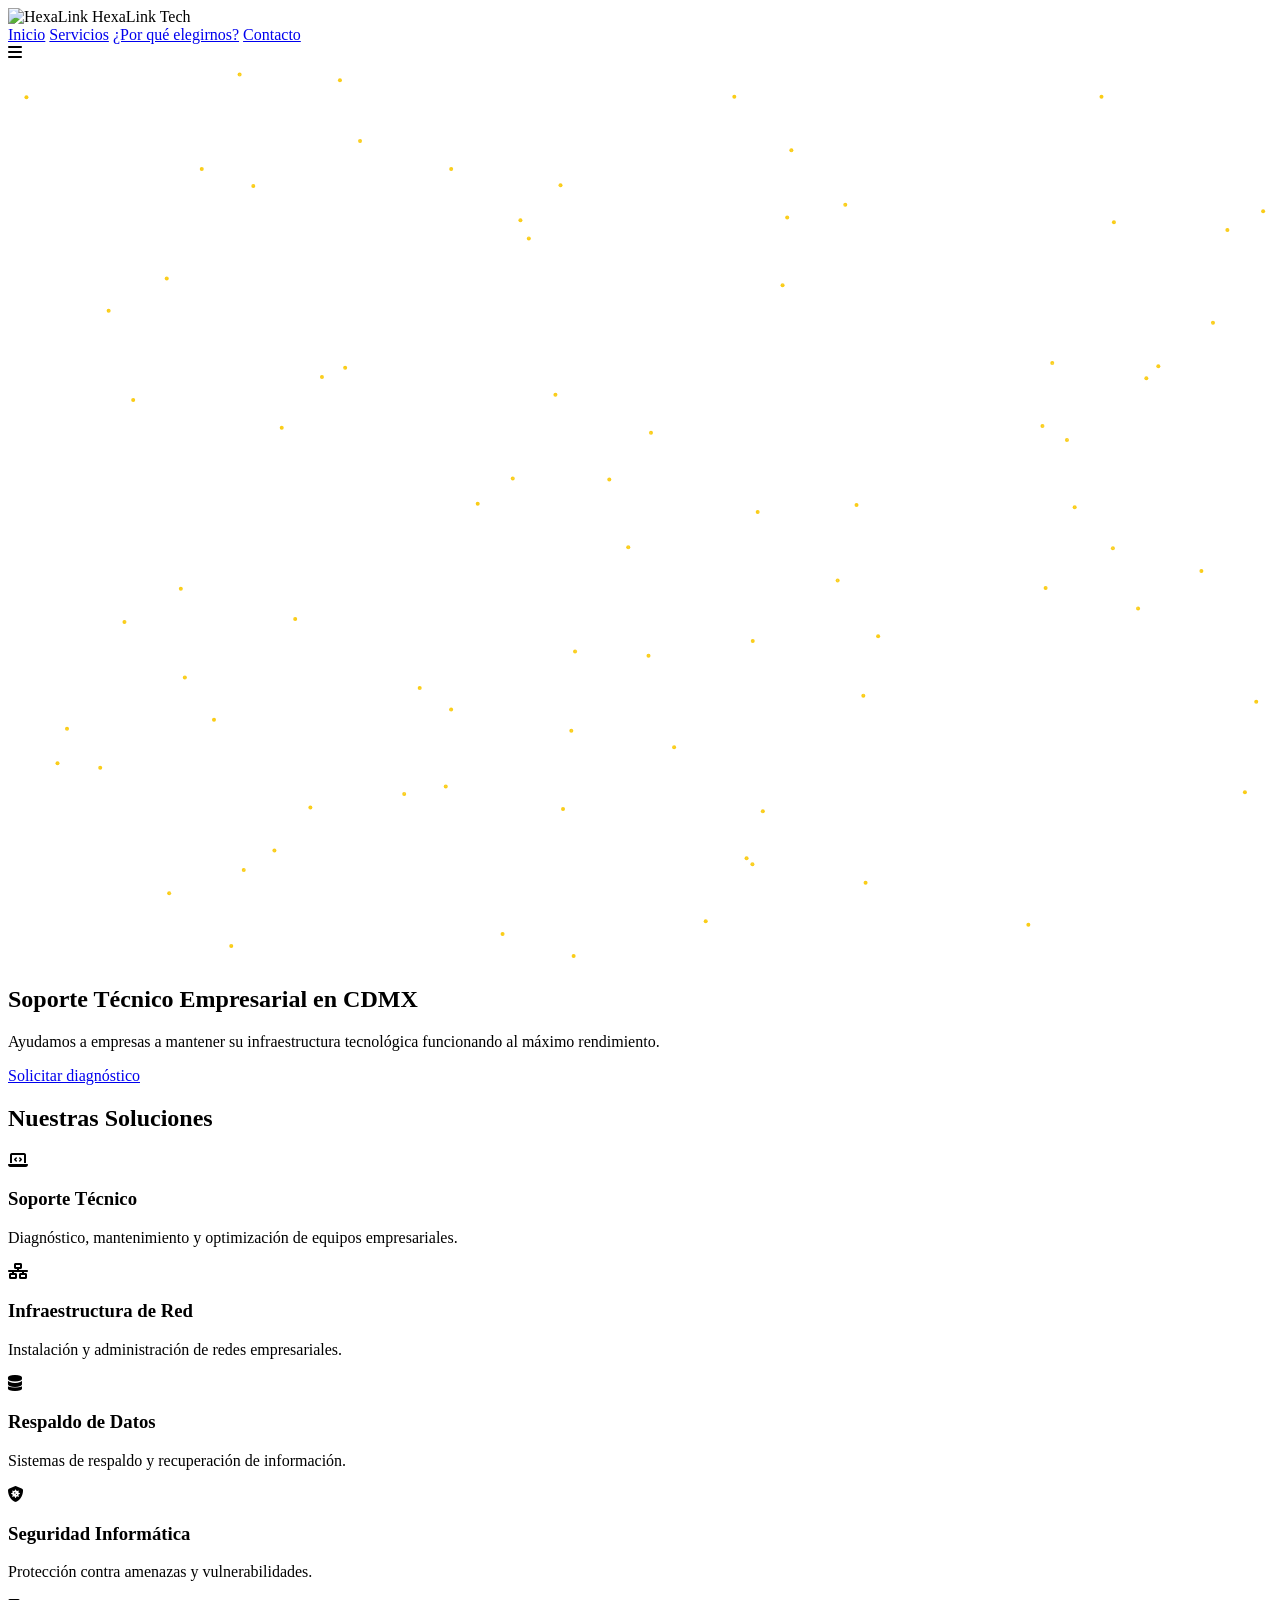
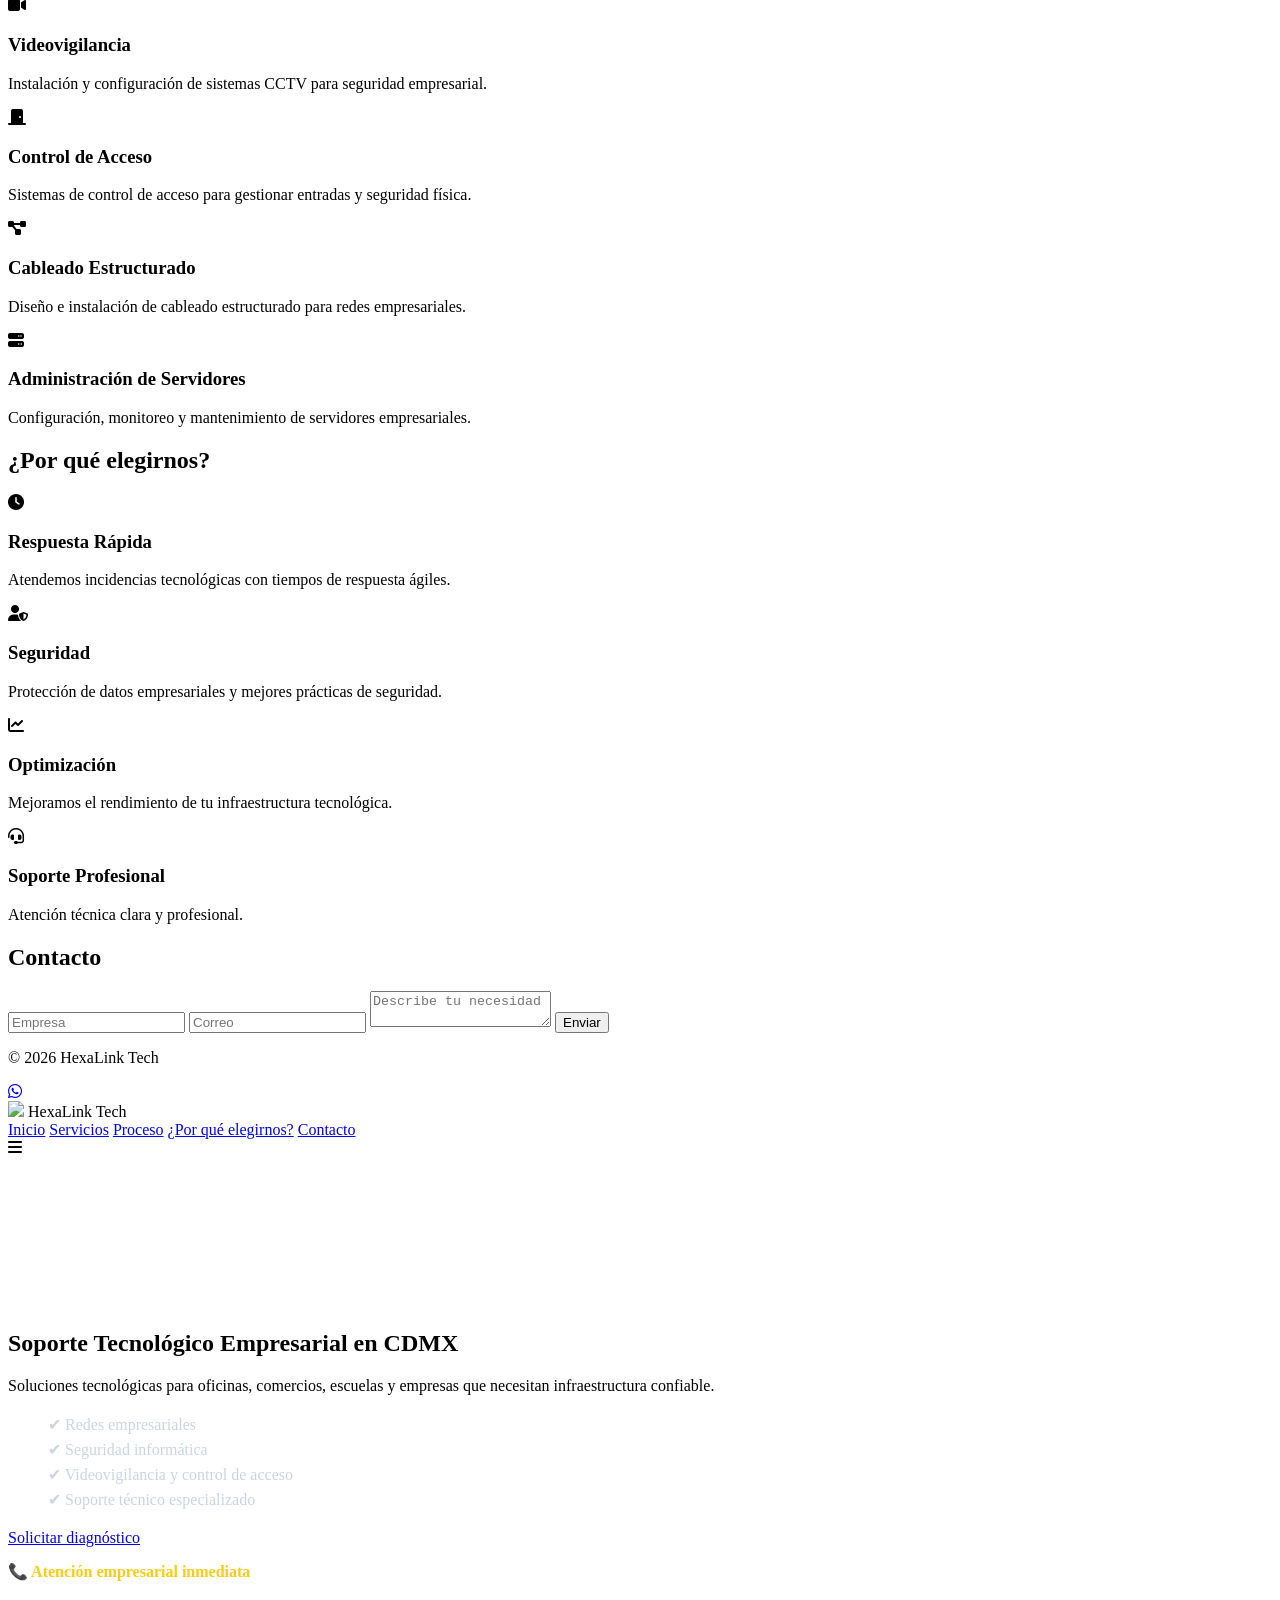
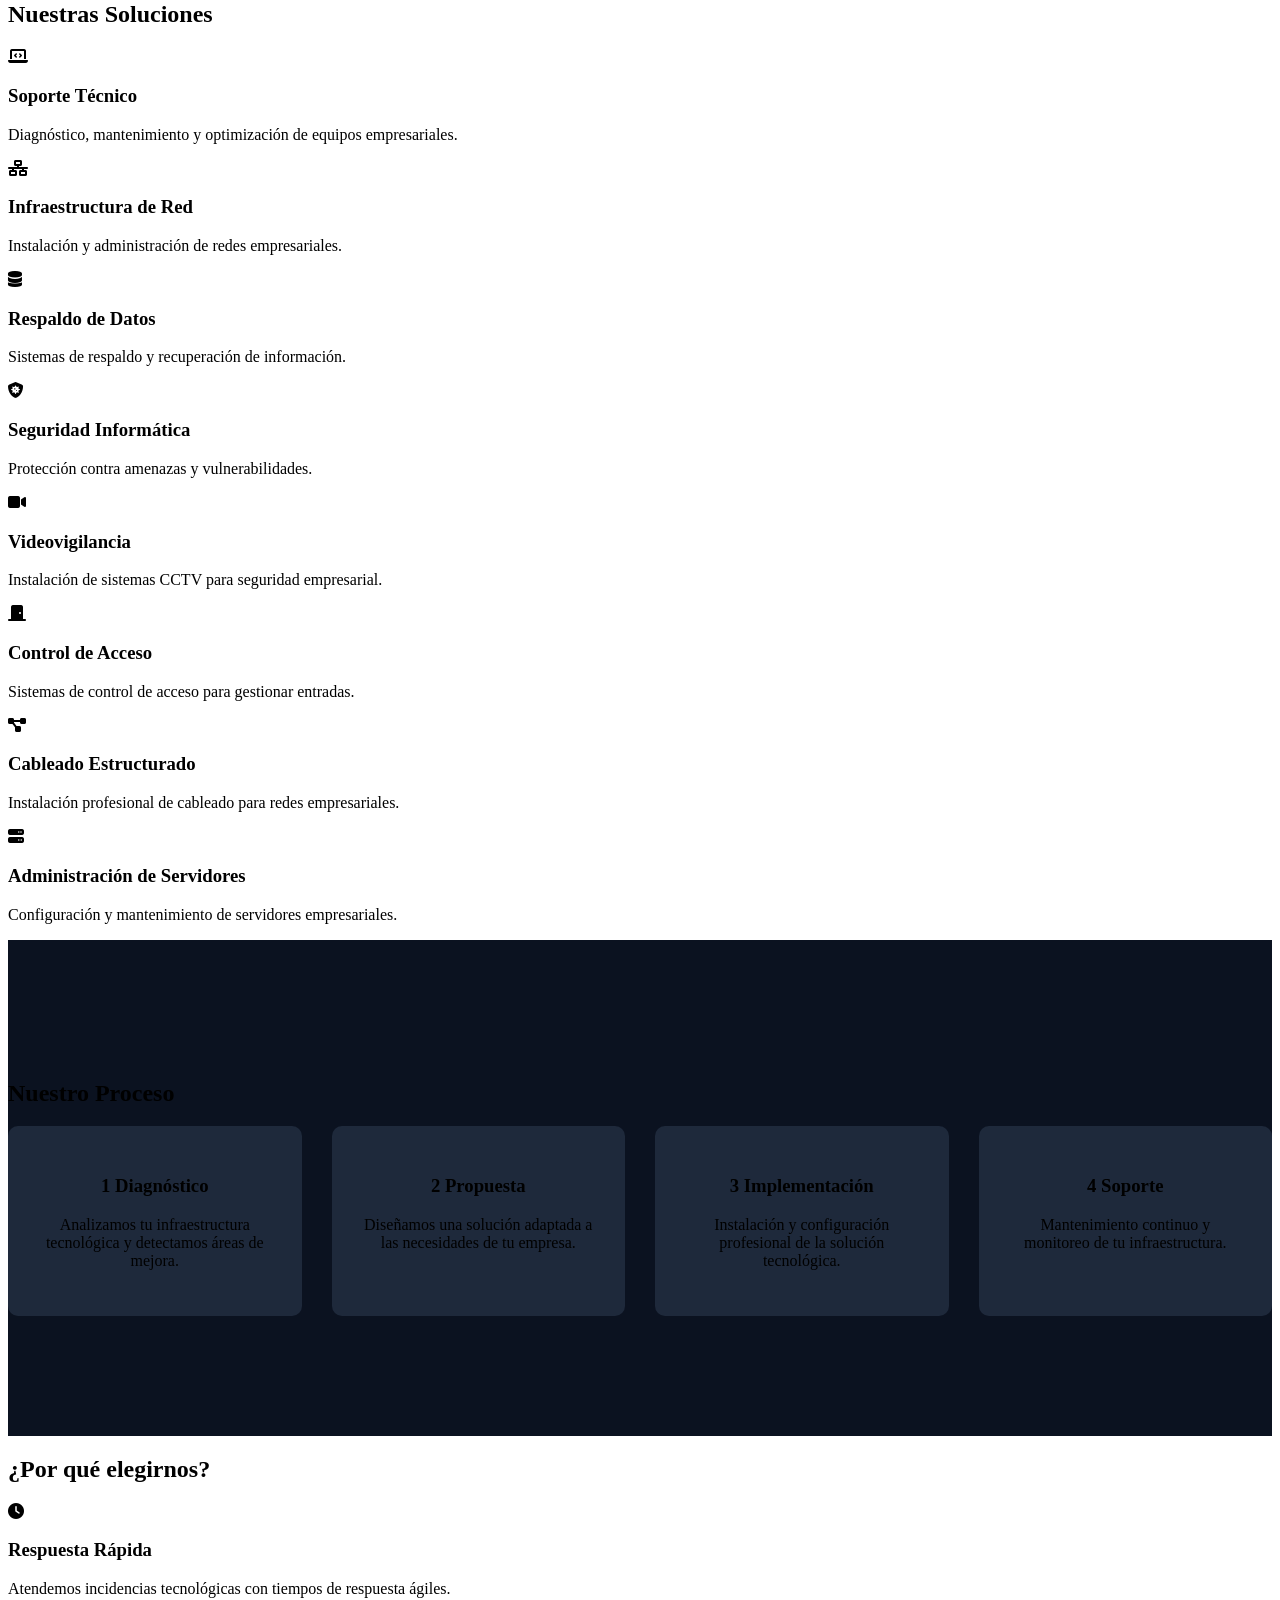
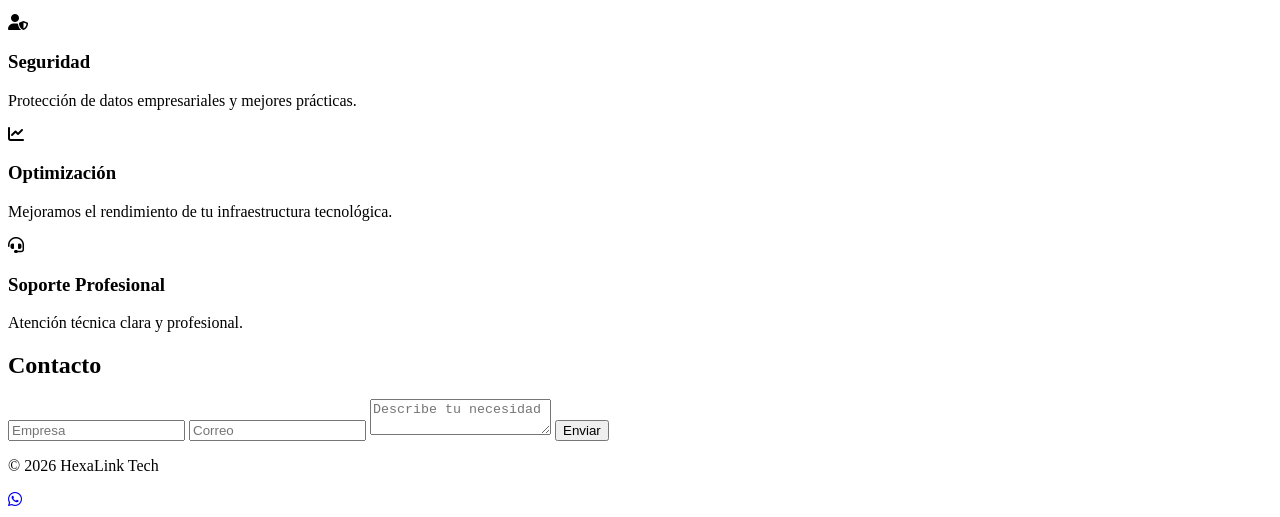
==== commit fd93ab8e: "Enhance SEO with updated title and meta description Updated title and meta description for SEO impro" ====
--- a/index.html
+++ b/index.html
@@ -1,4 +1,213 @@
 <!DOCTYPE html>
+
+<html lang="es">
+
+<head>
+
+<meta charset="UTF-8">
+<meta name="viewport" content="width=device-width, initial-scale=1.0">
+
+<title>HexaLink Tech | Soporte Técnico Empresarial</title>
+
+<meta name="description" content="Soporte técnico empresarial en CDMX">
+
+<link rel="icon" href="images/favicon.ico">
+
+<link href="https://fonts.googleapis.com/css2?family=Poppins:wght@300;400;600;700&display=swap" rel="stylesheet">
+
+<link rel="stylesheet" href="css/styles.css">
+
+<link rel="stylesheet" href="https://cdnjs.cloudflare.com/ajax/libs/font-awesome/6.5.0/css/all.min.css">
+
+</head>
+
+<body>
+
+<header class="header">
+
+<div class="container nav-container">
+
+<div class="logo">
+<img src="images/hexalink-icon.svg" class="logo-img" alt="HexaLink">
+<span>HexaLink Tech</span>
+</div>
+
+<nav class="nav" id="nav">
+
+<a href="#inicio">Inicio</a> <a href="#servicios">Servicios</a> <a href="#porque">¿Por qué elegirnos?</a> <a href="#contacto">Contacto</a>
+
+</nav>
+
+<div class="menu-toggle" id="menu-toggle">
+<i class="fas fa-bars"></i>
+</div>
+
+</div>
+
+</header>
+
+<section class="hero" id="inicio">
+
+<canvas id="particles"></canvas>
+
+<div class="container hero-grid">
+
+<div class="hero-content">
+
+<h1>
+Soporte Técnico <span>Empresarial</span> en CDMX
+</h1>
+
+<p>
+Ayudamos a empresas a mantener su infraestructura tecnológica funcionando al máximo rendimiento.
+</p>
+
+<a href="#contacto" class="btn">Solicitar diagnóstico</a>
+
+</div>
+
+</div>
+
+</section>
+
+<section class="services" id="servicios">
+
+<div class="container">
+
+<h2 class="section-title">Nuestras Soluciones</h2>
+
+<div class="services-grid">
+
+<div class="card">
+<i class="fas fa-laptop-code"></i>
+<h3>Soporte Técnico</h3>
+<p>Diagnóstico, mantenimiento y optimización de equipos empresariales.</p>
+</div>
+
+<div class="card">
+<i class="fas fa-network-wired"></i>
+<h3>Infraestructura de Red</h3>
+<p>Instalación y administración de redes empresariales.</p>
+</div>
+
+<div class="card">
+<i class="fas fa-database"></i>
+<h3>Respaldo de Datos</h3>
+<p>Sistemas de respaldo y recuperación de información.</p>
+</div>
+
+<div class="card">
+<i class="fas fa-shield-virus"></i>
+<h3>Seguridad Informática</h3>
+<p>Protección contra amenazas y vulnerabilidades.</p>
+</div>
+
+<div class="card">
+<i class="fas fa-video"></i>
+<h3>Videovigilancia</h3>
+<p>Instalación y configuración de sistemas CCTV para seguridad empresarial.</p>
+</div>
+
+<div class="card">
+<i class="fas fa-door-closed"></i>
+<h3>Control de Acceso</h3>
+<p>Sistemas de control de acceso para gestionar entradas y seguridad física.</p>
+</div>
+
+<div class="card">
+<i class="fas fa-project-diagram"></i>
+<h3>Cableado Estructurado</h3>
+<p>Diseño e instalación de cableado estructurado para redes empresariales.</p>
+</div>
+
+<div class="card">
+<i class="fas fa-server"></i>
+<h3>Administración de Servidores</h3>
+<p>Configuración, monitoreo y mantenimiento de servidores empresariales.</p>
+</div>
+
+</div>
+
+</div>
+
+</section>
+
+<section class="why" id="porque">
+
+<div class="container">
+
+<h2 class="section-title">¿Por qué elegirnos?</h2>
+
+<div class="services-grid">
+
+<div class="card">
+<i class="fas fa-clock"></i>
+<h3>Respuesta Rápida</h3>
+<p>Atendemos incidencias tecnológicas con tiempos de respuesta ágiles.</p>
+</div>
+
+<div class="card">
+<i class="fas fa-user-shield"></i>
+<h3>Seguridad</h3>
+<p>Protección de datos empresariales y mejores prácticas de seguridad.</p>
+</div>
+
+<div class="card">
+<i class="fas fa-chart-line"></i>
+<h3>Optimización</h3>
+<p>Mejoramos el rendimiento de tu infraestructura tecnológica.</p>
+</div>
+
+<div class="card">
+<i class="fas fa-headset"></i>
+<h3>Soporte Profesional</h3>
+<p>Atención técnica clara y profesional.</p>
+</div>
+
+</div>
+
+</div>
+
+</section>
+
+<section class="contact" id="contacto">
+
+<div class="container">
+
+<h2 class="section-title">Contacto</h2>
+
+<form action="https://formsubmit.co/hexalink.tech@gmail.com" method="POST">
+
+<input type="text" name="empresa" placeholder="Empresa" required>
+
+<input type="email" name="correo" placeholder="Correo" required>
+
+<textarea name="mensaje" placeholder="Describe tu necesidad"></textarea>
+
+<button class="btn">Enviar</button>
+
+</form>
+
+</div>
+
+</section>
+
+<footer>
+
+<div class="container">
+<p>© 2026 HexaLink Tech</p>
+</div>
+
+</footer>
+
+<a href="https://wa.me/521XXXXXXXXXX" class="whatsapp-btn" target="_blank">
+<i class="fab fa-whatsapp"></i>
+</a>
+
+<script src="js/script.js"></script>
+
+</body>
+</html><!DOCTYPE html>
 
 <html lang="es">
 
--- a/css/styles.css
+++ b/css/styles.css
@@ -1,320 +1,35 @@
-*{
-margin:0;
-padding:0;
-box-sizing:border-box;
-}
-
-html{
-scroll-behavior:smooth;
-}
-
-body{
-font-family:Poppins,sans-serif;
-background:#0f172a;
-color:white;
-}
-
-.container{
-max-width:1280px;
-margin:auto;
-padding:0 20px;
-}
-
-/* NAVBAR */
-
-.header{
-position:fixed;
-width:100%;
-top:0;
-background:rgba(0,0,0,0.7);
-backdrop-filter:blur(10px);
-z-index:1000;
-}
-
-.nav-container{
-display:flex;
-justify-content:space-between;
-align-items:center;
-height:70px;
-}
-
-.logo{
-display:flex;
-align-items:center;
-gap:10px;
-font-weight:600;
-color:#facc15;
-}
-
-.logo-img{
-height:38px;
-}
-
-.nav{
-display:flex;
-gap:25px;
-}
-
-.nav a{
-color:white;
-text-decoration:none;
-font-weight:500;
-transition:0.3s;
-}
-
-.nav a:hover
-
-.menu-toggle{
-display:none;
-font-size:24px;
-cursor:pointer;
-}
-
-/* HERO */
-
-.hero{
-min-height:100vh;
-display:flex;
-align-items:center;
-background:url('../images/hero-bg.jpg') center/cover no-repeat;
-position:relative;
-}
-
-@media(min-width:900px){
-.hero{
-background-attachment:fixed;
-}
-}
-
-.hero::before{
-content:"";
-position:absolute;
-inset:0;
-background:rgba(0,0,0,0.65);
-}
-
-.hero-grid{
-display:grid;
-grid-template-columns:1fr 1fr;
-align-items:center;
-position:relative;
-}
-
-.hero-content{
-max-width:520px;
-z-index:2;
-}
-
-.hero h1{
-font-size:54px;
-margin-bottom:20px;
-}
-
-.hero span{
-color:#facc15;
-}
-
-.hero p{
-margin-bottom:30px;
+.hero-list{
+margin:20px 0;
+list-style:none;
 color:#cbd5e1;
 }
 
-/* BOTON */
-
-.btn{
-background:#facc15;
-color:black;
-padding:14px 28px;
-border-radius:8px;
-text-decoration:none;
-font-weight:600;
-transition:0.3s;
+.hero-list li{
+margin:6px 0;
 }
 
-.btn:hover{
-transform:translateY(-3px);
-box-shadow:0 0 20px rgba(250,204,21,0.6);
+.hero-contact{
+margin-top:15px;
+color:#facc15;
+font-weight:600;
 }
 
-/* SERVICIOS */
+/* PROCESO */
 
-.services{
+.process{
 padding:120px 0;
+background:#0b1220;
 }
 
-.why{
-padding:120px 0;
-background:#111827;
-}
-
-.section-title{
-text-align:center;
-margin-bottom:60px;
-font-size:38px;
-}
-
-.services-grid{
+.process-grid{
 display:grid;
-grid-template-columns:repeat(auto-fit,minmax(250px,1fr));
+grid-template-columns:repeat(auto-fit,minmax(220px,1fr));
 gap:30px;
 }
 
-/* CARDS */
-
-.card{
+.step{
 background:#1e293b;
 padding:30px;
-border-radius:12px;
-text-align:center;
-transition:.35s;
-opacity:0;
-transform:translateY(30px);
-border:1px solid rgba(255,255,255,0.05);
-}
-
-.card.show{
-opacity:1;
-transform:translateY(0);
-}
-
-.card i{
-font-size:34px;
-margin-bottom:15px;
-color:#facc15;
-transition:0.3s;
-}
-
-.card:hover{
-transform:translateY(-8px) scale(1.02);
-background:#263449;
-box-shadow:0 0 25px rgba(250,204,21,0.25);
-}
-
-.card:hover i{
-transform:scale(1.2);
-text-shadow:
-0 0 6px rgba(250,204,21,0.8),
-0 0 14px rgba(250,204,21,0.5);
-}
-
-/* CONTACTO */
-
-.contact{
-padding:120px 0;
-}
-
-form{
-max-width:500px;
-margin:auto;
-display:flex;
-flex-direction:column;
-gap:15px;
-}
-
-input,textarea{
-padding:12px;
-border:none;
-border-radius:6px;
-}
-
-/* FOOTER */
-
-footer{
-padding:40px 0;
-text-align:center;
-background:#020617;
-}
-
-/* WHATSAPP */
-
-.whatsapp-btn{
-position:fixed;
-bottom:25px;
-right:25px;
-width:60px;
-height:60px;
-background:#25D366;
-color:white;
-font-size:30px;
-display:flex;
-align-items:center;
-justify-content:center;
-border-radius:50%;
-box-shadow:0 8px 20px rgba(0,0,0,0.4);
-z-index:999;
-}
-
-/* PARTICLES */
-
-#particles{
-position:absolute;
-top:0;
-left:0;
-width:100%;
-height:100%;
-z-index:0;
-}
-
-/* RESPONSIVE */
-
-@media(max-width:900px){
-
-.hero{
-padding-top:120px;
-min-height:80vh;
-}
-
-.hero-grid{
-grid-template-columns:1fr;
+border-radius:10px;
 text-align:center;
 }
-
-.hero h1{
-font-size:34px;
-}
-
-.hero p{
-font-size:15px;
-}
-
-.services-grid{
-grid-template-columns:1fr;
-gap:22px;
-}
-
-.nav{
-position:absolute;
-top:70px;
-right:0;
-background:#020617;
-flex-direction:column;
-width:220px;
-padding:20px;
-display:none;
-}
-
-.nav.active{
-display:flex;
-}
-
-.menu-toggle{
-display:block;
-}
-
-}
-
-@media(max-width:480px){
-
-.hero h1{
-font-size:28px;
-}
-
-.section-title{
-font-size:28px;
-}
-
-.logo span{
-font-size:14px;
-}
-
-}
--- a/css/styles.css
+++ b/css/styles.css
@@ -1,320 +1,35 @@
-*{
-margin:0;
-padding:0;
-box-sizing:border-box;
-}
-
-html{
-scroll-behavior:smooth;
-}
-
-body{
-font-family:Poppins,sans-serif;
-background:#0f172a;
-color:white;
-}
-
-.container{
-max-width:1280px;
-margin:auto;
-padding:0 20px;
-}
-
-/* NAVBAR */
-
-.header{
-position:fixed;
-width:100%;
-top:0;
-background:rgba(0,0,0,0.7);
-backdrop-filter:blur(10px);
-z-index:1000;
-}
-
-.nav-container{
-display:flex;
-justify-content:space-between;
-align-items:center;
-height:70px;
-}
-
-.logo{
-display:flex;
-align-items:center;
-gap:10px;
-font-weight:600;
-color:#facc15;
-}
-
-.logo-img{
-height:38px;
-}
-
-.nav{
-display:flex;
-gap:25px;
-}
-
-.nav a{
-color:white;
-text-decoration:none;
-font-weight:500;
-transition:0.3s;
-}
-
-.nav a:hover
-
-.menu-toggle{
-display:none;
-font-size:24px;
-cursor:pointer;
-}
-
-/* HERO */
-
-.hero{
-min-height:100vh;
-display:flex;
-align-items:center;
-background:url('../images/hero-bg.jpg') center/cover no-repeat;
-position:relative;
-}
-
-@media(min-width:900px){
-.hero{
-background-attachment:fixed;
-}
-}
-
-.hero::before{
-content:"";
-position:absolute;
-inset:0;
-background:rgba(0,0,0,0.65);
-}
-
-.hero-grid{
-display:grid;
-grid-template-columns:1fr 1fr;
-align-items:center;
-position:relative;
-}
-
-.hero-content{
-max-width:520px;
-z-index:2;
-}
-
-.hero h1{
-font-size:54px;
-margin-bottom:20px;
-}
-
-.hero span{
-color:#facc15;
-}
-
-.hero p{
-margin-bottom:30px;
+.hero-list{
+margin:20px 0;
+list-style:none;
 color:#cbd5e1;
 }
 
-/* BOTON */
-
-.btn{
-background:#facc15;
-color:black;
-padding:14px 28px;
-border-radius:8px;
-text-decoration:none;
-font-weight:600;
-transition:0.3s;
+.hero-list li{
+margin:6px 0;
 }
 
-.btn:hover{
-transform:translateY(-3px);
-box-shadow:0 0 20px rgba(250,204,21,0.6);
+.hero-contact{
+margin-top:15px;
+color:#facc15;
+font-weight:600;
 }
 
-/* SERVICIOS */
+/* PROCESO */
 
-.services{
+.process{
 padding:120px 0;
+background:#0b1220;
 }
 
-.why{
-padding:120px 0;
-background:#111827;
-}
-
-.section-title{
-text-align:center;
-margin-bottom:60px;
-font-size:38px;
-}
-
-.services-grid{
+.process-grid{
 display:grid;
-grid-template-columns:repeat(auto-fit,minmax(250px,1fr));
+grid-template-columns:repeat(auto-fit,minmax(220px,1fr));
 gap:30px;
 }
 
-/* CARDS */
-
-.card{
+.step{
 background:#1e293b;
 padding:30px;
-border-radius:12px;
-text-align:center;
-transition:.35s;
-opacity:0;
-transform:translateY(30px);
-border:1px solid rgba(255,255,255,0.05);
-}
-
-.card.show{
-opacity:1;
-transform:translateY(0);
-}
-
-.card i{
-font-size:34px;
-margin-bottom:15px;
-color:#facc15;
-transition:0.3s;
-}
-
-.card:hover{
-transform:translateY(-8px) scale(1.02);
-background:#263449;
-box-shadow:0 0 25px rgba(250,204,21,0.25);
-}
-
-.card:hover i{
-transform:scale(1.2);
-text-shadow:
-0 0 6px rgba(250,204,21,0.8),
-0 0 14px rgba(250,204,21,0.5);
-}
-
-/* CONTACTO */
-
-.contact{
-padding:120px 0;
-}
-
-form{
-max-width:500px;
-margin:auto;
-display:flex;
-flex-direction:column;
-gap:15px;
-}
-
-input,textarea{
-padding:12px;
-border:none;
-border-radius:6px;
-}
-
-/* FOOTER */
-
-footer{
-padding:40px 0;
-text-align:center;
-background:#020617;
-}
-
-/* WHATSAPP */
-
-.whatsapp-btn{
-position:fixed;
-bottom:25px;
-right:25px;
-width:60px;
-height:60px;
-background:#25D366;
-color:white;
-font-size:30px;
-display:flex;
-align-items:center;
-justify-content:center;
-border-radius:50%;
-box-shadow:0 8px 20px rgba(0,0,0,0.4);
-z-index:999;
-}
-
-/* PARTICLES */
-
-#particles{
-position:absolute;
-top:0;
-left:0;
-width:100%;
-height:100%;
-z-index:0;
-}
-
-/* RESPONSIVE */
-
-@media(max-width:900px){
-
-.hero{
-padding-top:120px;
-min-height:80vh;
-}
-
-.hero-grid{
-grid-template-columns:1fr;
+border-radius:10px;
 text-align:center;
 }
-
-.hero h1{
-font-size:34px;
-}
-
-.hero p{
-font-size:15px;
-}
-
-.services-grid{
-grid-template-columns:1fr;
-gap:22px;
-}
-
-.nav{
-position:absolute;
-top:70px;
-right:0;
-background:#020617;
-flex-direction:column;
-width:220px;
-padding:20px;
-display:none;
-}
-
-.nav.active{
-display:flex;
-}
-
-.menu-toggle{
-display:block;
-}
-
-}
-
-@media(max-width:480px){
-
-.hero h1{
-font-size:28px;
-}
-
-.section-title{
-font-size:28px;
-}
-
-.logo span{
-font-size:14px;
-}
-
-}
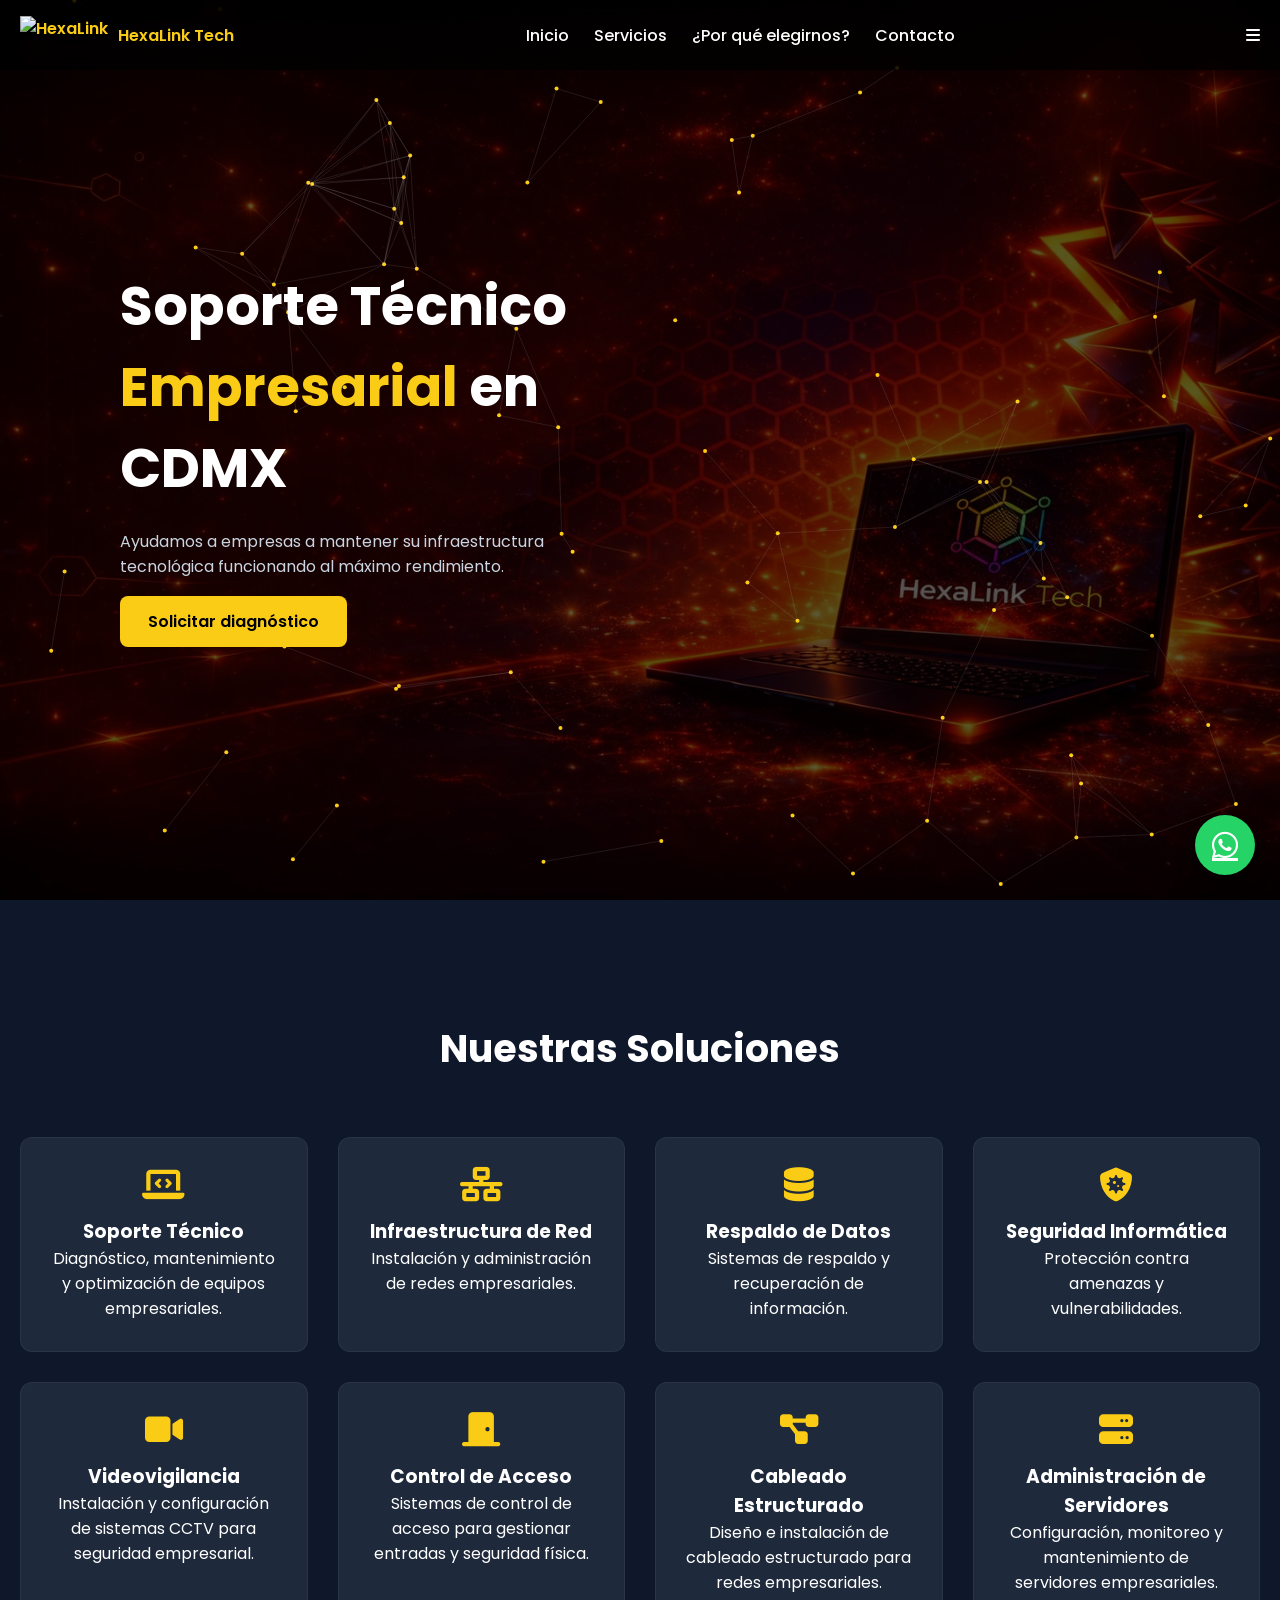
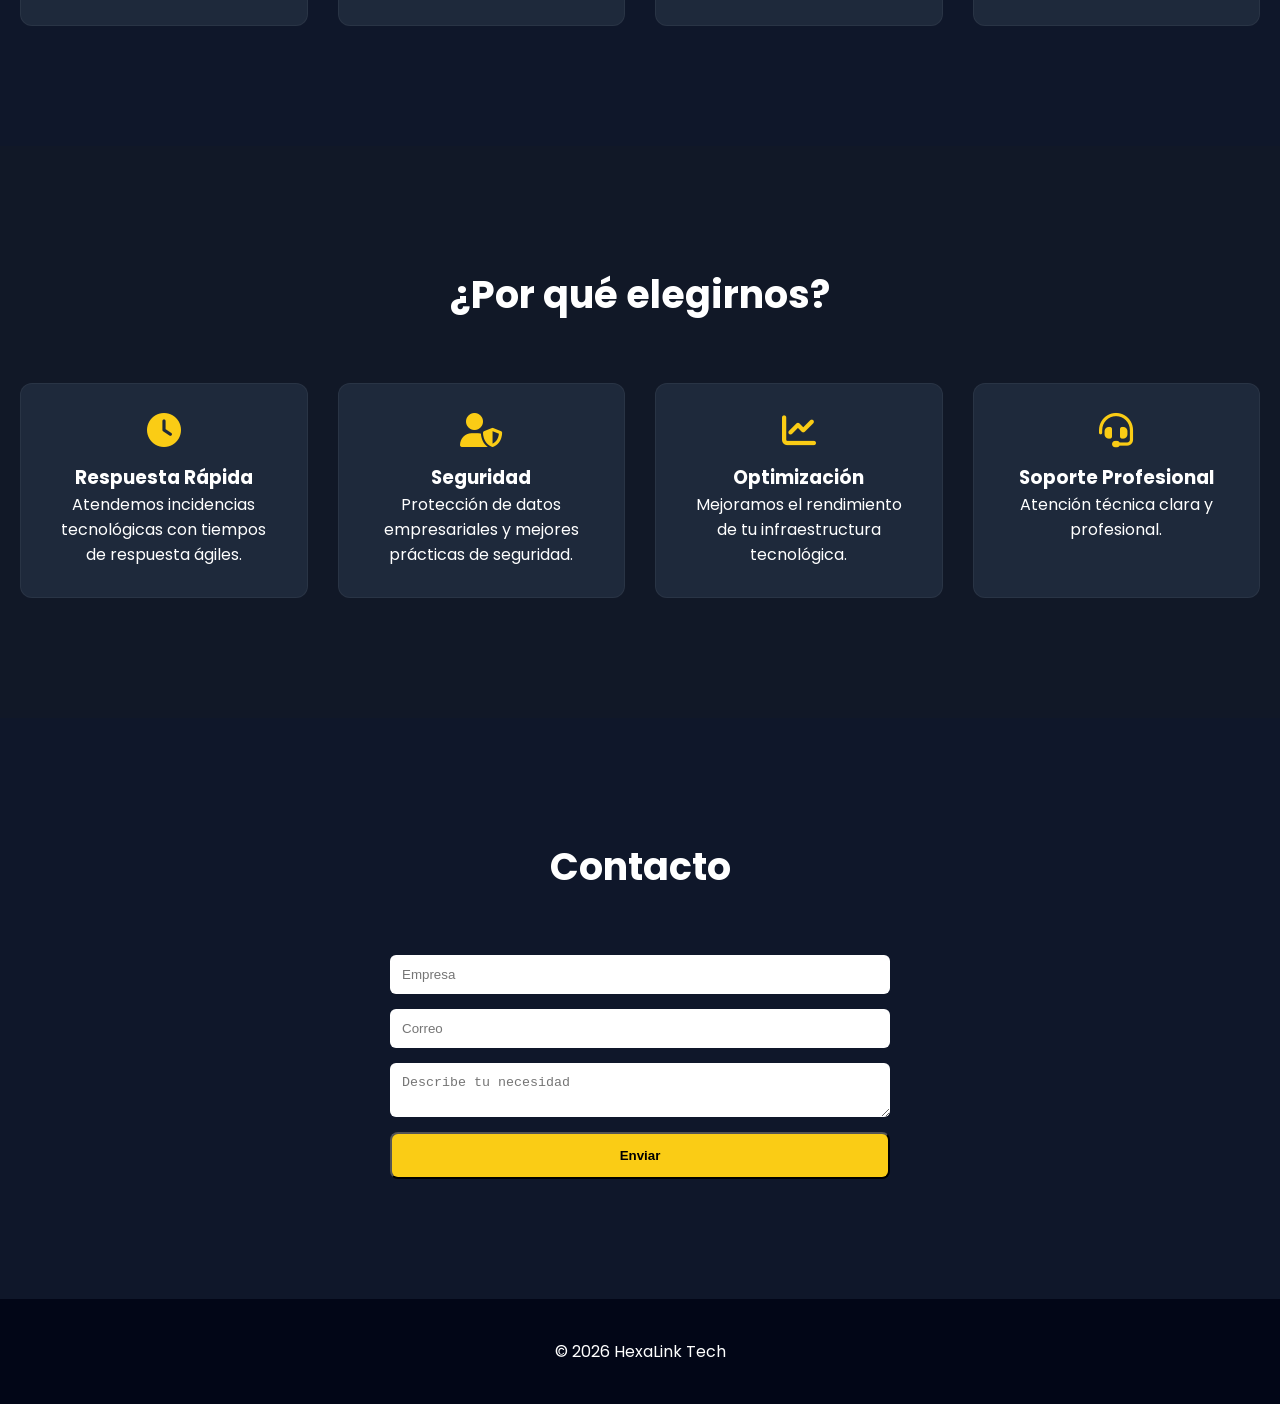
==== commit debf3cbc: "Fix HTML structure and remove duplicate DOCTYPE" ====
--- a/index.html
+++ b/index.html
@@ -207,257 +207,4 @@
 <script src="js/script.js"></script>
 
 </body>
-</html><!DOCTYPE html>
-
-<html lang="es">
-
-<head>
-
-<meta charset="UTF-8">
-<meta name="viewport" content="width=device-width, initial-scale=1.0">
-
-<title>HexaLink Tech | Soporte Tecnológico Empresarial en CDMX</title>
-
-<meta name="description" content="Soporte tecnológico empresarial en CDMX. Redes, servidores, seguridad informática, videovigilancia y control de acceso para empresas.">
-
-<meta name="keywords" content="soporte técnico empresarial CDMX, servicios TI empresas, redes empresariales, videovigilancia empresarial, control de acceso empresas">
-
-<link rel="icon" href="images/favicon.ico">
-
-<link href="https://fonts.googleapis.com/css2?family=Poppins:wght@300;400;600;700&display=swap" rel="stylesheet">
-
-<link rel="stylesheet" href="css/styles.css">
-
-<link rel="stylesheet" href="https://cdnjs.cloudflare.com/ajax/libs/font-awesome/6.5.0/css/all.min.css">
-
-</head>
-
-<body>
-
-<header class="header">
-
-<div class="container nav-container">
-
-<div class="logo">
-<img src="images/hexalink-icon.svg" class="logo-img">
-<span>HexaLink Tech</span>
-</div>
-
-<nav class="nav" id="nav">
-
-<a href="#inicio">Inicio</a> <a href="#servicios">Servicios</a> <a href="#proceso">Proceso</a> <a href="#porque">¿Por qué elegirnos?</a> <a href="#contacto">Contacto</a>
-
-</nav>
-
-<div class="menu-toggle" id="menu-toggle">
-<i class="fas fa-bars"></i>
-</div>
-
-</div>
-
-</header>
-
-<section class="hero" id="inicio">
-
-<canvas id="particles"></canvas>
-
-<div class="container hero-grid">
-
-<div class="hero-content">
-
-<h1>
-Soporte Tecnológico <span>Empresarial</span> en CDMX
-</h1>
-
-<p>
-Soluciones tecnológicas para oficinas, comercios, escuelas y empresas que necesitan infraestructura confiable.
-</p>
-
-<ul class="hero-list">
-<li>✔ Redes empresariales</li>
-<li>✔ Seguridad informática</li>
-<li>✔ Videovigilancia y control de acceso</li>
-<li>✔ Soporte técnico especializado</li>
-</ul>
-
-<a href="#contacto" class="btn">Solicitar diagnóstico</a>
-
-<p class="hero-contact">📞 Atención empresarial inmediata</p>
-
-</div>
-
-</div>
-
-</section>
-
-<section class="services" id="servicios">
-
-<div class="container">
-
-<h2 class="section-title">Nuestras Soluciones</h2>
-
-<div class="services-grid">
-
-<div class="card">
-<i class="fas fa-laptop-code"></i>
-<h3>Soporte Técnico</h3>
-<p>Diagnóstico, mantenimiento y optimización de equipos empresariales.</p>
-</div>
-
-<div class="card">
-<i class="fas fa-network-wired"></i>
-<h3>Infraestructura de Red</h3>
-<p>Instalación y administración de redes empresariales.</p>
-</div>
-
-<div class="card">
-<i class="fas fa-database"></i>
-<h3>Respaldo de Datos</h3>
-<p>Sistemas de respaldo y recuperación de información.</p>
-</div>
-
-<div class="card">
-<i class="fas fa-shield-virus"></i>
-<h3>Seguridad Informática</h3>
-<p>Protección contra amenazas y vulnerabilidades.</p>
-</div>
-
-<div class="card">
-<i class="fas fa-video"></i>
-<h3>Videovigilancia</h3>
-<p>Instalación de sistemas CCTV para seguridad empresarial.</p>
-</div>
-
-<div class="card">
-<i class="fas fa-door-closed"></i>
-<h3>Control de Acceso</h3>
-<p>Sistemas de control de acceso para gestionar entradas.</p>
-</div>
-
-<div class="card">
-<i class="fas fa-project-diagram"></i>
-<h3>Cableado Estructurado</h3>
-<p>Instalación profesional de cableado para redes empresariales.</p>
-</div>
-
-<div class="card">
-<i class="fas fa-server"></i>
-<h3>Administración de Servidores</h3>
-<p>Configuración y mantenimiento de servidores empresariales.</p>
-</div>
-
-</div>
-
-</div>
-
-</section>
-
-<section class="process" id="proceso">
-
-<div class="container">
-
-<h2 class="section-title">Nuestro Proceso</h2>
-
-<div class="process-grid">
-
-<div class="step">
-<h3>1 Diagnóstico</h3>
-<p>Analizamos tu infraestructura tecnológica y detectamos áreas de mejora.</p>
-</div>
-
-<div class="step">
-<h3>2 Propuesta</h3>
-<p>Diseñamos una solución adaptada a las necesidades de tu empresa.</p>
-</div>
-
-<div class="step">
-<h3>3 Implementación</h3>
-<p>Instalación y configuración profesional de la solución tecnológica.</p>
-</div>
-
-<div class="step">
-<h3>4 Soporte</h3>
-<p>Mantenimiento continuo y monitoreo de tu infraestructura.</p>
-</div>
-
-</div>
-
-</div>
-
-</section>
-
-<section class="why" id="porque">
-
-<div class="container">
-
-<h2 class="section-title">¿Por qué elegirnos?</h2>
-
-<div class="services-grid">
-
-<div class="card">
-<i class="fas fa-clock"></i>
-<h3>Respuesta Rápida</h3>
-<p>Atendemos incidencias tecnológicas con tiempos de respuesta ágiles.</p>
-</div>
-
-<div class="card">
-<i class="fas fa-user-shield"></i>
-<h3>Seguridad</h3>
-<p>Protección de datos empresariales y mejores prácticas.</p>
-</div>
-
-<div class="card">
-<i class="fas fa-chart-line"></i>
-<h3>Optimización</h3>
-<p>Mejoramos el rendimiento de tu infraestructura tecnológica.</p>
-</div>
-
-<div class="card">
-<i class="fas fa-headset"></i>
-<h3>Soporte Profesional</h3>
-<p>Atención técnica clara y profesional.</p>
-</div>
-
-</div>
-
-</div>
-
-</section>
-
-<section class="contact" id="contacto">
-
-<div class="container">
-
-<h2 class="section-title">Contacto</h2>
-
-<form action="https://formsubmit.co/hexalink.tech@gmail.com" method="POST">
-
-<input type="text" name="empresa" placeholder="Empresa" required>
-<input type="email" name="correo" placeholder="Correo" required>
-
-<textarea name="mensaje" placeholder="Describe tu necesidad"></textarea>
-
-<button class="btn">Enviar</button>
-
-</form>
-
-</div>
-
-</section>
-
-<footer>
-
-<div class="container">
-<p>© 2026 HexaLink Tech</p>
-</div>
-
-</footer>
-
-<a href="https://wa.me/521XXXXXXXXXX" class="whatsapp-btn" target="_blank">
-<i class="fab fa-whatsapp"></i>
-</a>
-
-<script src="js/script.js"></script>
-
-</body>
 </html>
--- a/css/styles.css
+++ b/css/styles.css
@@ -1,35 +1,320 @@
-.hero-list{
-margin:20px 0;
-list-style:none;
+*{
+margin:0;
+padding:0;
+box-sizing:border-box;
+}
+
+html{
+scroll-behavior:smooth;
+}
+
+body{
+font-family:Poppins,sans-serif;
+background:#0f172a;
+color:white;
+}
+
+.container{
+max-width:1280px;
+margin:auto;
+padding:0 20px;
+}
+
+/* NAVBAR */
+
+.header{
+position:fixed;
+width:100%;
+top:0;
+background:rgba(0,0,0,0.7);
+backdrop-filter:blur(10px);
+z-index:1000;
+}
+
+.nav-container{
+display:flex;
+justify-content:space-between;
+align-items:center;
+height:70px;
+}
+
+.logo{
+display:flex;
+align-items:center;
+gap:10px;
+font-weight:600;
+color:#facc15;
+}
+
+.logo-img{
+height:38px;
+}
+
+.nav{
+display:flex;
+gap:25px;
+}
+
+.nav a{
+color:white;
+text-decoration:none;
+font-weight:500;
+transition:0.3s;
+}
+
+.nav a:hover
+
+.menu-toggle{
+display:none;
+font-size:24px;
+cursor:pointer;
+}
+
+/* HERO */
+
+.hero{
+min-height:100vh;
+display:flex;
+align-items:center;
+background:url('../images/hero-bg.jpg') center/cover no-repeat;
+position:relative;
+}
+
+@media(min-width:900px){
+.hero{
+background-attachment:fixed;
+}
+}
+
+.hero::before{
+content:"";
+position:absolute;
+inset:0;
+background:rgba(0,0,0,0.65);
+}
+
+.hero-grid{
+display:grid;
+grid-template-columns:1fr 1fr;
+align-items:center;
+position:relative;
+}
+
+.hero-content{
+max-width:520px;
+z-index:2;
+}
+
+.hero h1{
+font-size:54px;
+margin-bottom:20px;
+}
+
+.hero span{
+color:#facc15;
+}
+
+.hero p{
+margin-bottom:30px;
 color:#cbd5e1;
 }
 
-.hero-list li{
-margin:6px 0;
-}
-
-.hero-contact{
-margin-top:15px;
-color:#facc15;
+/* BOTON */
+
+.btn{
+background:#facc15;
+color:black;
+padding:14px 28px;
+border-radius:8px;
+text-decoration:none;
 font-weight:600;
-}
-
-/* PROCESO */
-
-.process{
+transition:0.3s;
+}
+
+.btn:hover{
+transform:translateY(-3px);
+box-shadow:0 0 20px rgba(250,204,21,0.6);
+}
+
+/* SERVICIOS */
+
+.services{
 padding:120px 0;
-background:#0b1220;
-}
-
-.process-grid{
+}
+
+.why{
+padding:120px 0;
+background:#111827;
+}
+
+.section-title{
+text-align:center;
+margin-bottom:60px;
+font-size:38px;
+}
+
+.services-grid{
 display:grid;
-grid-template-columns:repeat(auto-fit,minmax(220px,1fr));
+grid-template-columns:repeat(auto-fit,minmax(250px,1fr));
 gap:30px;
 }
 
-.step{
+/* CARDS */
+
+.card{
 background:#1e293b;
 padding:30px;
-border-radius:10px;
+border-radius:12px;
 text-align:center;
-}
+transition:.35s;
+opacity:0;
+transform:translateY(30px);
+border:1px solid rgba(255,255,255,0.05);
+}
+
+.card.show{
+opacity:1;
+transform:translateY(0);
+}
+
+.card i{
+font-size:34px;
+margin-bottom:15px;
+color:#facc15;
+transition:0.3s;
+}
+
+.card:hover{
+transform:translateY(-8px) scale(1.02);
+background:#263449;
+box-shadow:0 0 25px rgba(250,204,21,0.25);
+}
+
+.card:hover i{
+transform:scale(1.2);
+text-shadow:
+0 0 6px rgba(250,204,21,0.8),
+0 0 14px rgba(250,204,21,0.5);
+}
+
+/* CONTACTO */
+
+.contact{
+padding:120px 0;
+}
+
+form{
+max-width:500px;
+margin:auto;
+display:flex;
+flex-direction:column;
+gap:15px;
+}
+
+input,textarea{
+padding:12px;
+border:none;
+border-radius:6px;
+}
+
+/* FOOTER */
+
+footer{
+padding:40px 0;
+text-align:center;
+background:#020617;
+}
+
+/* WHATSAPP */
+
+.whatsapp-btn{
+position:fixed;
+bottom:25px;
+right:25px;
+width:60px;
+height:60px;
+background:#25D366;
+color:white;
+font-size:30px;
+display:flex;
+align-items:center;
+justify-content:center;
+border-radius:50%;
+box-shadow:0 8px 20px rgba(0,0,0,0.4);
+z-index:999;
+}
+
+/* PARTICLES */
+
+#particles{
+position:absolute;
+top:0;
+left:0;
+width:100%;
+height:100%;
+z-index:0;
+}
+
+/* RESPONSIVE */
+
+@media(max-width:900px){
+
+.hero{
+padding-top:120px;
+min-height:80vh;
+}
+
+.hero-grid{
+grid-template-columns:1fr;
+text-align:center;
+}
+
+.hero h1{
+font-size:34px;
+}
+
+.hero p{
+font-size:15px;
+}
+
+.services-grid{
+grid-template-columns:1fr;
+gap:22px;
+}
+
+.nav{
+position:absolute;
+top:70px;
+right:0;
+background:#020617;
+flex-direction:column;
+width:220px;
+padding:20px;
+display:none;
+}
+
+.nav.active{
+display:flex;
+}
+
+.menu-toggle{
+display:block;
+}
+
+}
+
+@media(max-width:480px){
+
+.hero h1{
+font-size:28px;
+}
+
+.section-title{
+font-size:28px;
+}
+
+.logo span{
+font-size:14px;
+}
+
+}
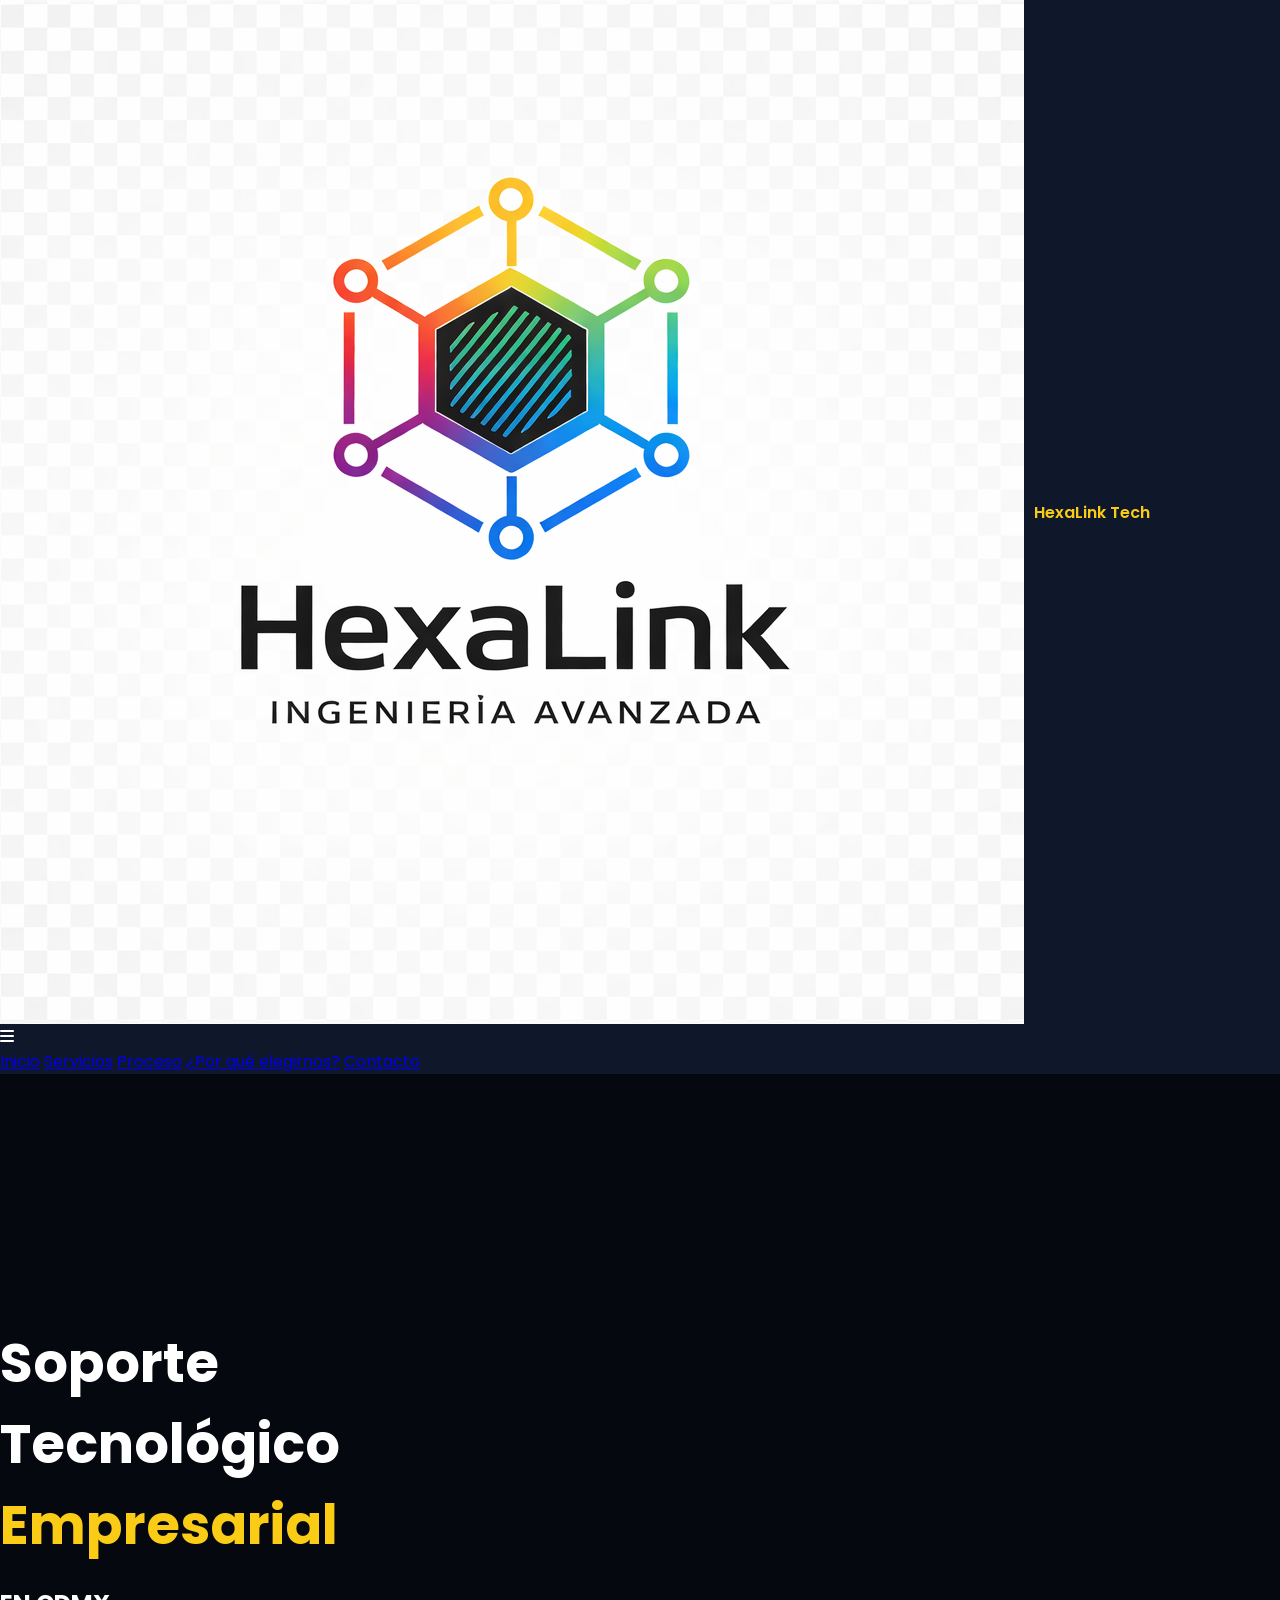
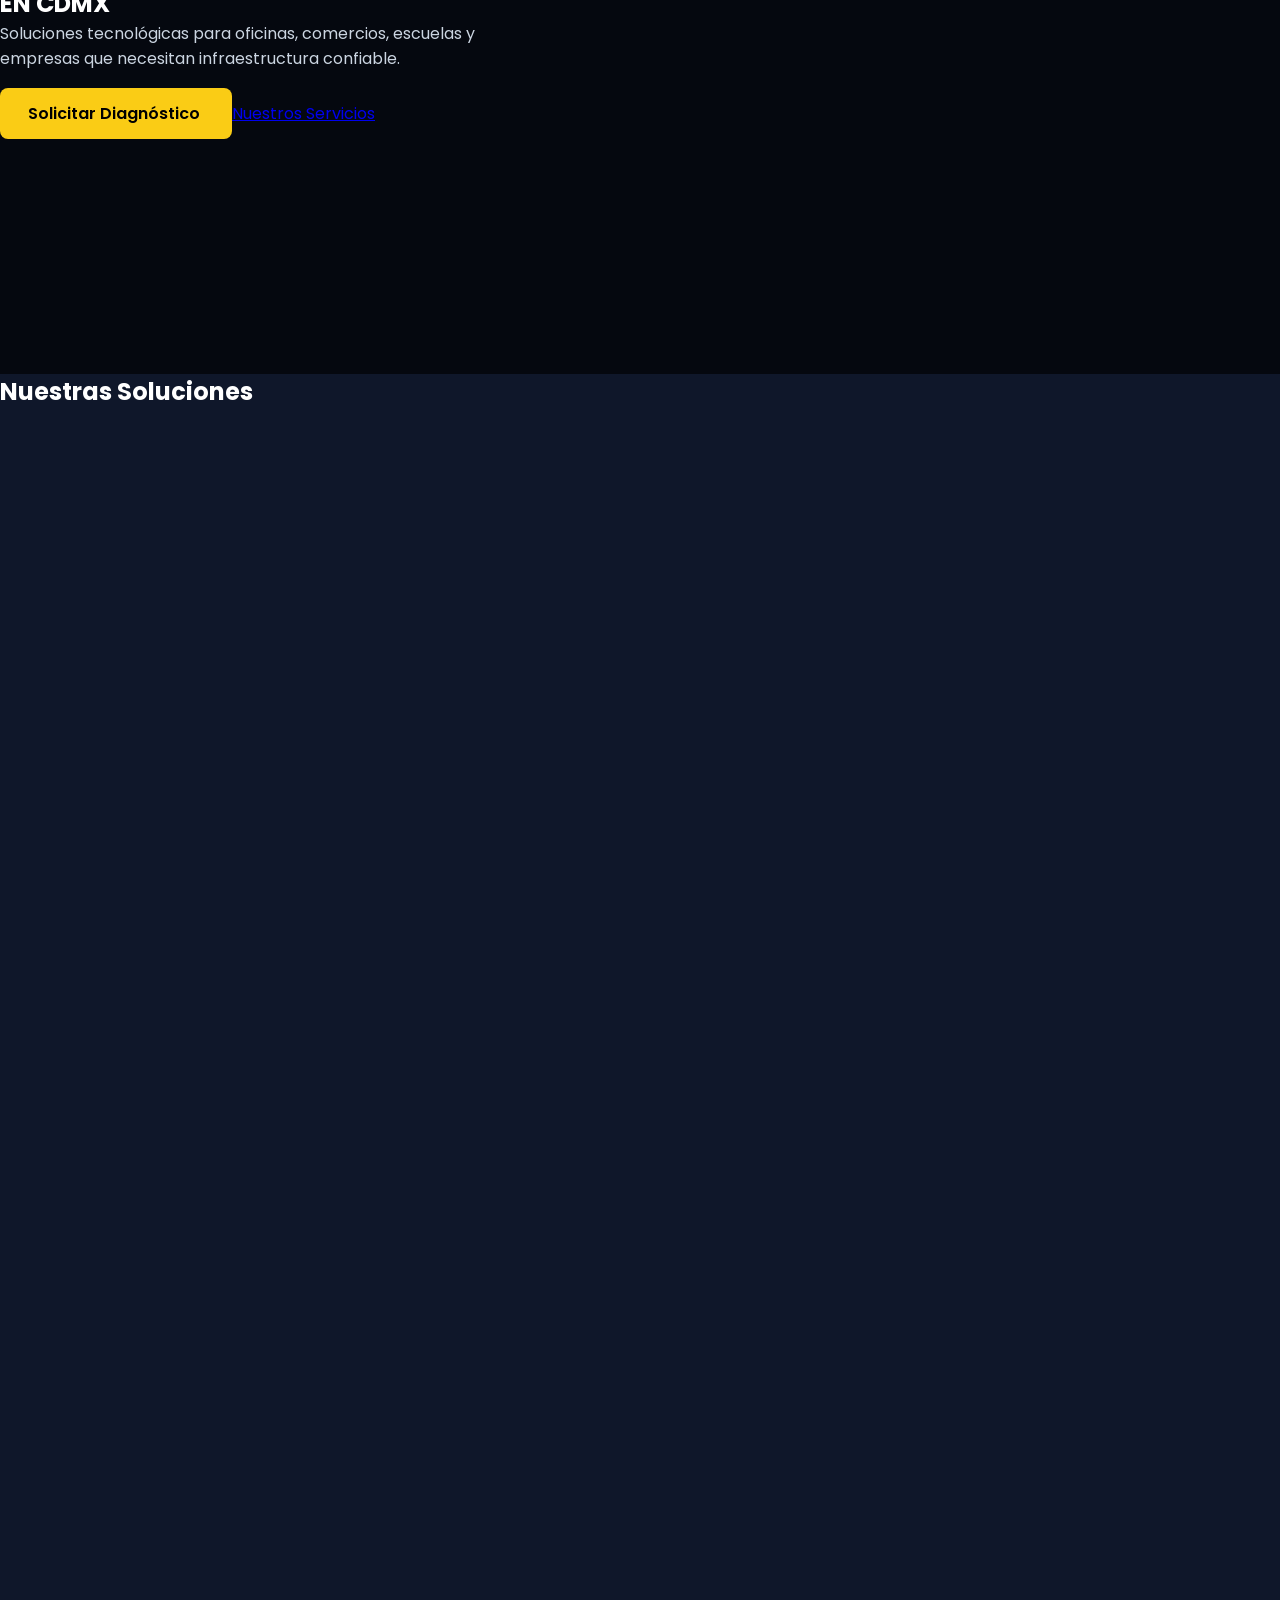
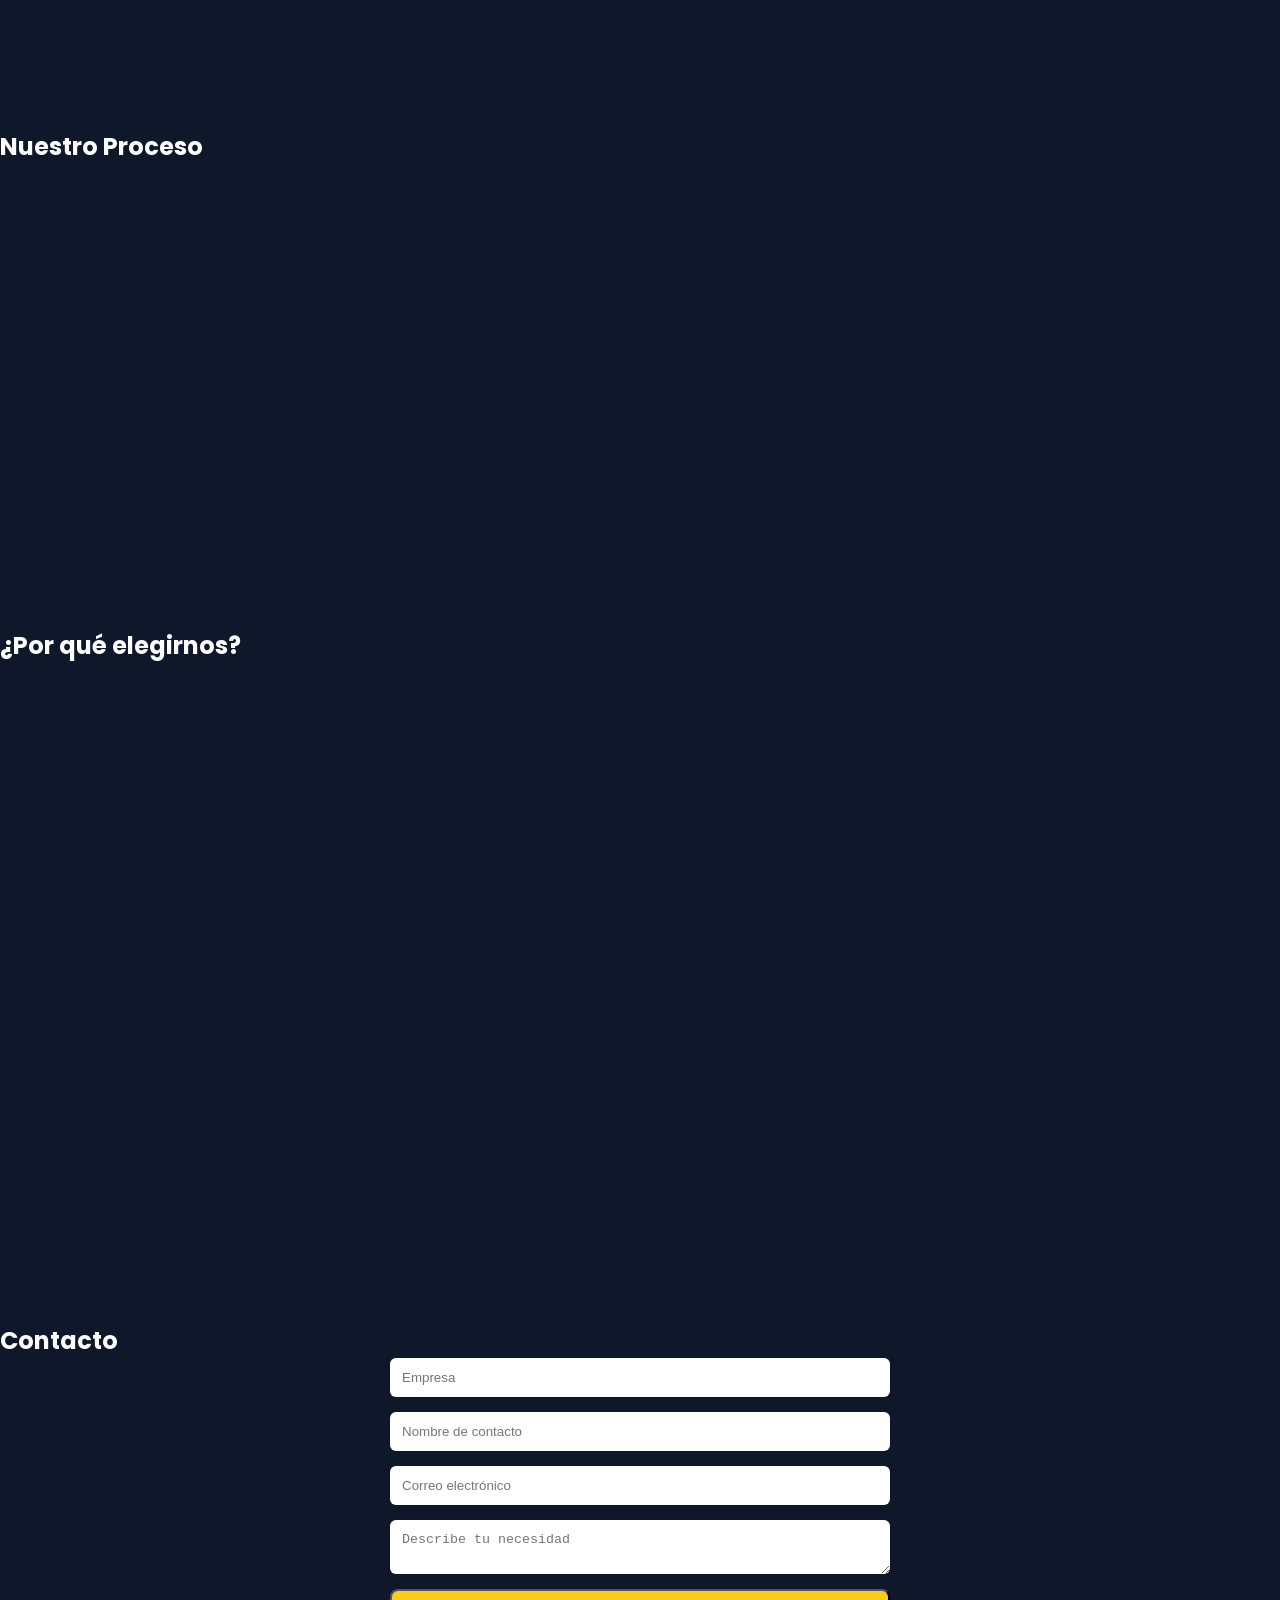
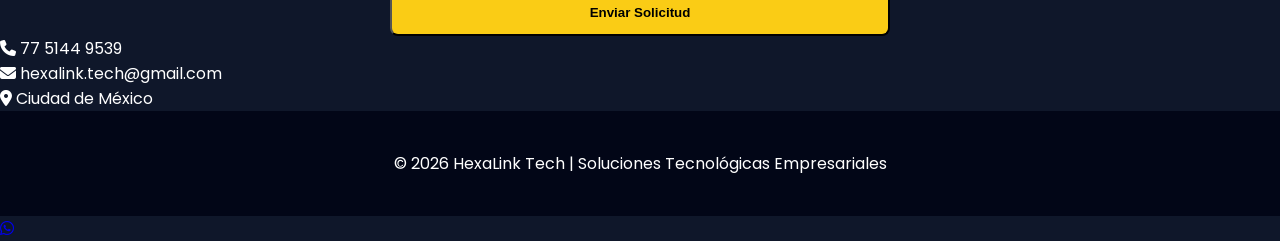
==== commit 20dd8901: "Revise index.html for improved content and structure Updated the content and structure of the index." ====
--- a/index.html
+++ b/index.html
@@ -1,5 +1,4 @@
 <!DOCTYPE html>
-
 <html lang="es">
 
 <head>
@@ -7,201 +6,268 @@
 <meta charset="UTF-8">
 <meta name="viewport" content="width=device-width, initial-scale=1.0">
 
-<title>HexaLink Tech | Soporte Técnico Empresarial</title>
-
-<meta name="description" content="Soporte técnico empresarial en CDMX">
+<title>HexaLink Tech | Soporte Tecnológico Empresarial en CDMX</title>
+
+<meta name="description" content="Soporte tecnológico empresarial en CDMX. Redes, servidores, seguridad informática, videovigilancia y control de acceso para empresas.">
+
+<meta name="keywords" content="soporte técnico empresarial CDMX, redes empresariales, CCTV, control de acceso, cableado estructurado, servidores">
+
+<meta name="author" content="HexaLink Tech">
 
 <link rel="icon" href="images/favicon.ico">
 
 <link href="https://fonts.googleapis.com/css2?family=Poppins:wght@300;400;600;700&display=swap" rel="stylesheet">
 
+<link rel="stylesheet" href="https://cdnjs.cloudflare.com/ajax/libs/font-awesome/6.5.0/css/all.min.css">
+
 <link rel="stylesheet" href="css/styles.css">
 
-<link rel="stylesheet" href="https://cdnjs.cloudflare.com/ajax/libs/font-awesome/6.5.0/css/all.min.css">
-
 </head>
 
 <body>
 
-<header class="header">
-
-<div class="container nav-container">
+<header>
 
 <div class="logo">
-<img src="images/hexalink-icon.svg" class="logo-img" alt="HexaLink">
+
+<img src="images/logo.png" alt="HexaLink Tech">
+
 <span>HexaLink Tech</span>
-</div>
-
-<nav class="nav" id="nav">
-
-<a href="#inicio">Inicio</a> <a href="#servicios">Servicios</a> <a href="#porque">¿Por qué elegirnos?</a> <a href="#contacto">Contacto</a>
+
+</div>
+
+<div class="menu-toggle">
+<i class="fas fa-bars"></i>
+</div>
+
+<nav>
+
+<a href="#inicio">Inicio</a>
+<a href="#servicios">Servicios</a>
+<a href="#proceso">Proceso</a>
+<a href="#porque">¿Por qué elegirnos?</a>
+<a href="#contacto">Contacto</a>
 
 </nav>
 
-<div class="menu-toggle" id="menu-toggle">
-<i class="fas fa-bars"></i>
-</div>
-
-</div>
-
 </header>
 
+<!-- HERO -->
+
 <section class="hero" id="inicio">
 
 <canvas id="particles"></canvas>
 
-<div class="container hero-grid">
-
 <div class="hero-content">
 
 <h1>
-Soporte Técnico <span>Empresarial</span> en CDMX
+Soporte Tecnológico
+<span>Empresarial</span>
 </h1>
 
+<h2>EN CDMX</h2>
+
 <p>
-Ayudamos a empresas a mantener su infraestructura tecnológica funcionando al máximo rendimiento.
+Soluciones tecnológicas para oficinas, comercios, escuelas y empresas que necesitan infraestructura confiable.
 </p>
 
-<a href="#contacto" class="btn">Solicitar diagnóstico</a>
-
-</div>
-
-</div>
-
-</section>
-
-<section class="services" id="servicios">
-
-<div class="container">
-
-<h2 class="section-title">Nuestras Soluciones</h2>
-
-<div class="services-grid">
-
-<div class="card">
+<div class="hero-buttons">
+
+<a href="#contacto" class="btn glow">
+Solicitar Diagnóstico
+</a>
+
+<a href="#servicios" class="btn-outline">
+Nuestros Servicios
+</a>
+
+</div>
+
+</div>
+
+</section>
+
+<!-- SERVICIOS -->
+
+<section class="section" id="servicios">
+
+<h2>Nuestras Soluciones</h2>
+
+<div class="grid">
+
+<div class="card reveal">
 <i class="fas fa-laptop-code"></i>
 <h3>Soporte Técnico</h3>
 <p>Diagnóstico, mantenimiento y optimización de equipos empresariales.</p>
 </div>
 
-<div class="card">
+<div class="card reveal">
 <i class="fas fa-network-wired"></i>
-<h3>Infraestructura de Red</h3>
+<h3>Infraestructura de Redes</h3>
 <p>Instalación y administración de redes empresariales.</p>
 </div>
 
-<div class="card">
+<div class="card reveal">
 <i class="fas fa-database"></i>
 <h3>Respaldo de Datos</h3>
 <p>Sistemas de respaldo y recuperación de información.</p>
 </div>
 
-<div class="card">
+<div class="card reveal">
 <i class="fas fa-shield-virus"></i>
 <h3>Seguridad Informática</h3>
 <p>Protección contra amenazas y vulnerabilidades.</p>
 </div>
 
-<div class="card">
+<div class="card reveal">
 <i class="fas fa-video"></i>
-<h3>Videovigilancia</h3>
-<p>Instalación y configuración de sistemas CCTV para seguridad empresarial.</p>
-</div>
-
-<div class="card">
+<h3>Videovigilancia CCTV</h3>
+<p>Instalación y configuración de sistemas de videovigilancia.</p>
+</div>
+
+<div class="card reveal">
 <i class="fas fa-door-closed"></i>
 <h3>Control de Acceso</h3>
-<p>Sistemas de control de acceso para gestionar entradas y seguridad física.</p>
-</div>
-
-<div class="card">
+<p>Control de acceso con biometría, tarjetas y aplicaciones.</p>
+</div>
+
+<div class="card reveal">
 <i class="fas fa-project-diagram"></i>
 <h3>Cableado Estructurado</h3>
-<p>Diseño e instalación de cableado estructurado para redes empresariales.</p>
-</div>
-
-<div class="card">
+<p>Diseño e instalación profesional de cableado para redes.</p>
+</div>
+
+<div class="card reveal">
 <i class="fas fa-server"></i>
 <h3>Administración de Servidores</h3>
-<p>Configuración, monitoreo y mantenimiento de servidores empresariales.</p>
-</div>
-
-</div>
-
-</div>
-
-</section>
-
-<section class="why" id="porque">
-
-<div class="container">
-
-<h2 class="section-title">¿Por qué elegirnos?</h2>
-
-<div class="services-grid">
-
-<div class="card">
+<p>Configuración, monitoreo y mantenimiento de servidores.</p>
+</div>
+
+</div>
+
+</section>
+
+<!-- PROCESO -->
+
+<section class="section" id="proceso">
+
+<h2>Nuestro Proceso</h2>
+
+<div class="grid">
+
+<div class="card reveal">
+<h3>1. Diagnóstico</h3>
+<p>Analizamos la infraestructura tecnológica actual.</p>
+</div>
+
+<div class="card reveal">
+<h3>2. Propuesta</h3>
+<p>Diseñamos una solución adaptada a tus necesidades.</p>
+</div>
+
+<div class="card reveal">
+<h3>3. Implementación</h3>
+<p>Instalación y configuración profesional.</p>
+</div>
+
+<div class="card reveal">
+<h3>4. Soporte</h3>
+<p>Mantenimiento y acompañamiento continuo.</p>
+</div>
+
+</div>
+
+</section>
+
+<!-- POR QUÉ ELEGIRNOS -->
+
+<section class="section" id="porque">
+
+<h2>¿Por qué elegirnos?</h2>
+
+<div class="grid">
+
+<div class="card reveal">
 <i class="fas fa-clock"></i>
 <h3>Respuesta Rápida</h3>
-<p>Atendemos incidencias tecnológicas con tiempos de respuesta ágiles.</p>
-</div>
-
-<div class="card">
+<p>Atendemos incidencias con tiempos de respuesta ágiles.</p>
+</div>
+
+<div class="card reveal">
 <i class="fas fa-user-shield"></i>
 <h3>Seguridad</h3>
-<p>Protección de datos empresariales y mejores prácticas de seguridad.</p>
-</div>
-
-<div class="card">
+<p>Protección de datos y mejores prácticas de ciberseguridad.</p>
+</div>
+
+<div class="card reveal">
 <i class="fas fa-chart-line"></i>
 <h3>Optimización</h3>
 <p>Mejoramos el rendimiento de tu infraestructura tecnológica.</p>
 </div>
 
-<div class="card">
+<div class="card reveal">
 <i class="fas fa-headset"></i>
 <h3>Soporte Profesional</h3>
-<p>Atención técnica clara y profesional.</p>
-</div>
-
-</div>
-
-</div>
-
-</section>
-
-<section class="contact" id="contacto">
-
-<div class="container">
-
-<h2 class="section-title">Contacto</h2>
+<p>Atención clara, profesional y personalizada.</p>
+</div>
+
+</div>
+
+</section>
+
+<!-- CONTACTO -->
+
+<section class="section" id="contacto">
+
+<h2>Contacto</h2>
 
 <form action="https://formsubmit.co/hexalink.tech@gmail.com" method="POST">
 
+<input type="hidden" name="_subject" value="Nuevo contacto desde HexaLink Tech">
+
+<input type="hidden" name="_captcha" value="true">
+
 <input type="text" name="empresa" placeholder="Empresa" required>
 
-<input type="email" name="correo" placeholder="Correo" required>
+<input type="text" name="contacto" placeholder="Nombre de contacto" required>
+
+<input type="email" name="correo" placeholder="Correo electrónico" required>
 
 <textarea name="mensaje" placeholder="Describe tu necesidad"></textarea>
 
-<button class="btn">Enviar</button>
+<button type="submit" class="btn">
+Enviar Solicitud
+</button>
 
 </form>
 
+<div class="contact-info">
+
+<p><i class="fas fa-phone"></i> 77 5144 9539</p>
+
+<p><i class="fas fa-envelope"></i> hexalink.tech@gmail.com</p>
+
+<p><i class="fas fa-map-marker-alt"></i> Ciudad de México</p>
+
 </div>
 
 </section>
 
 <footer>
 
-<div class="container">
-<p>© 2026 HexaLink Tech</p>
-</div>
+<p>
+© 2026 HexaLink Tech | Soluciones Tecnológicas Empresariales
+</p>
 
 </footer>
 
-<a href="https://wa.me/521XXXXXXXXXX" class="whatsapp-btn" target="_blank">
+<a class="whatsapp"
+href="https://wa.me/527751449539?text=Hola,%20quiero%20información%20sobre%20sus%20servicios"
+target="_blank"
+rel="noopener noreferrer">
+
 <i class="fab fa-whatsapp"></i>
+
 </a>
 
 <script src="js/script.js"></script>
